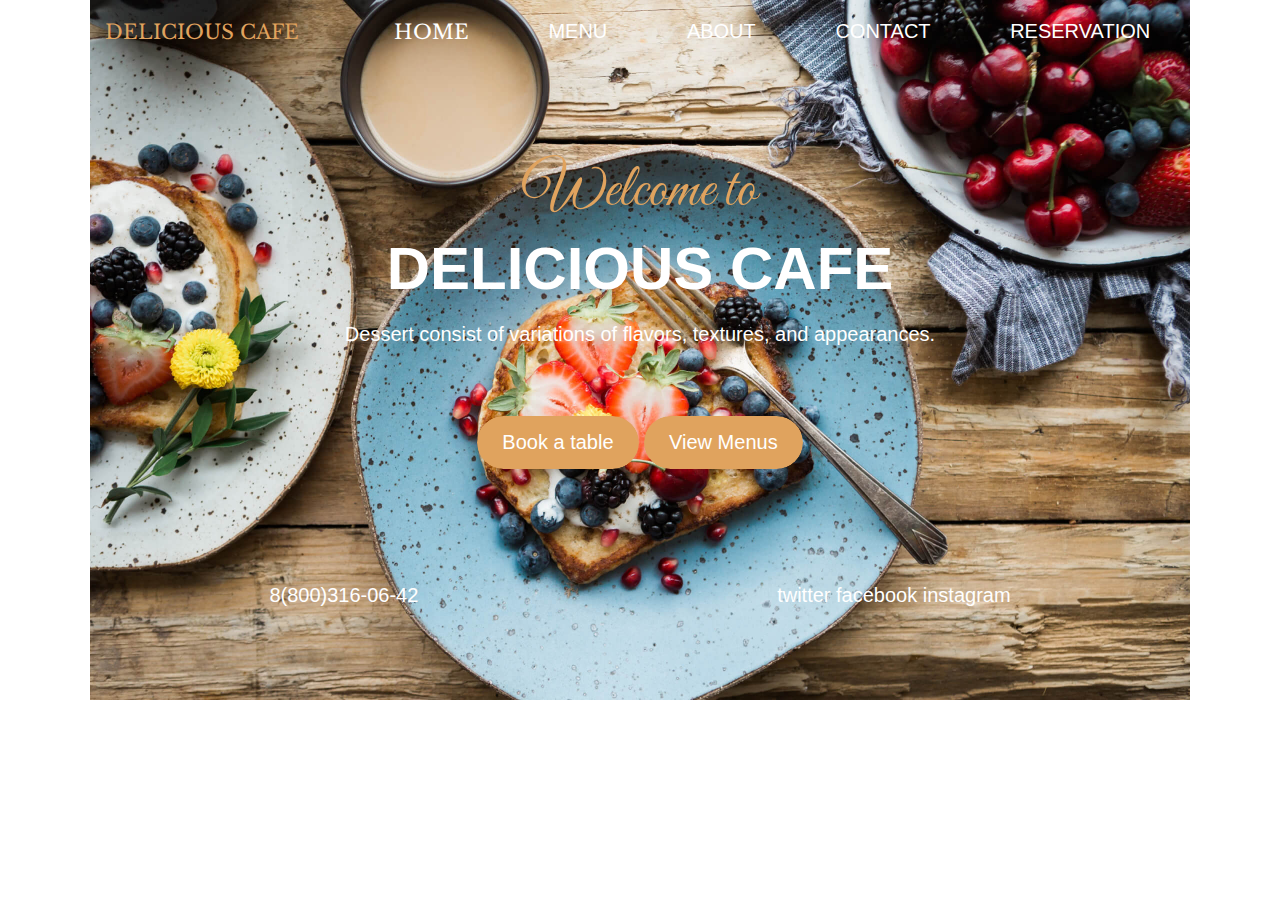
==== index.html @ 1b015de9 "css" ====
<!DOCTYPE html>
<html lang="en">
<head>
    <meta charset="UTF-8">
    <meta name="viewport" content="width=device-width, initial-scale=1.0">
    <meta http-equiv="X-UA-Compatible" content="ie=edge">
    <title>DELICIOUS CAFE</title>
    <link rel="stylesheet" href="css/index.css">
</head>
<body>
    <header>
        <div class="banner">
            <div class="header-nav">
                <div class="logo">
                    <a class="gold-text" href="index.html">DELICIOUS CAFE</a>
                </div>
                <nav >
                    <ul class="menu">
                        <li><a class="gold-text" href="index.html">HOME</a></li>
                        <li><a class="white-text" href="menu.html">MENU</a></li>
                        <li><a class="white-text" href="about.html">ABOUT</a></li>
                        <li><a class="white-text" href="contact.html">CONTACT</a></li>
                        <li><a class="white-text" href="book.html">Reservation</a></li>
                    </ul>
                </nav>
                </div>
            </div>
            <div class="banner-text">
                <div>
                    <div>
                        <p class="special-text">Welcome to</p>
                        <p class="big-names">DELICIOUS CAFE</p>
                        <p class="next-text">Dessert consist of variations of flavors, textures, and appearances.</p>
                    </div>
                    <div class="container">
                        <a href="book.html" class="button">Book a table</a>
                        <a href="menu.html" class="button">View Menus</a>
                    </div>    
                </div>
        </div>
        <div class="banner-footer">
            <p class="phone">8(800)316-06-42</p>
            <div class="social">    
                <a>twitter</a>
                <a>facebook</a>
                <a>instagram</a>
            </div>    
        </div>
    </header>
    <!----
    <main>
        <div class="about us">
            <div>
                <p class="special text">Welcome to</p>
                <p class="big text">NEW FLAVORS</p>
                <p class="next-text">Dessert consist of variations of flavors, textures, and appearances.</p>
            </div>
            <div>
                <p class="next-text">Fish is one of the most wholesome foods that man can eat. In fact, people have been eating fish throughout human history. These days, many cooks yearn to add fish to their repertoire, but the whole process of cleaning and filleting fresh fish is a little scary to them. The process of cleaning and filleting fresh fish is relatively simple once the steps are understood.  To begin, you must clean your fresh fish properly in order to maintain it’s quality.</p>
            </div>
            <a href="#">More About Us</a>
        </div>
        <div class="viev menu">
            <div>
                <p class="special text">Menu</p>
                <p class="big text">SPEIAL DISHES</p>
            </div>
        </div>
        <div class="menu">
            <div class="menu-box">
                <img class="menu-img" src="menu/drinks/dr10.jpeg" alt="GLACE">
                <div class="menu-position">
                    <div class="dish-name">GLACE</div>
                    <div class="dish-price">$5.50</div>
                    <div class="dish-description">Espresso, Ice Cream</div>
                    <div class="dish-weight">250g./130 cal. SPECIAL</div>
        </div>
            </div>
            <div class="menu-box">
                <img class="menu-img" src="menu/dinner/din1.jpeg" alt="ASIAN CHICKEN WRAP">
                <div class="menu-position">
                    <div class="dish-name">ASIAN CHICKEN WRAP</div>
                    <div class="dish-price">$9.99</div>
                    <div class="dish-description">Espresso, Ice Cream</div>
                    <div class="dish-weight">245g./186 cal.</div>
                </div>
            </div>
            <div class="menu-box">
                <img class="menu-img" src="menu/desserts/d2.jpeg" alt="CHERRY BOMB">
                <div class="menu-position">
                    <div class="dish-name">CHERRY BOMB</div>
                    <div class="dish-price">$8.90</div>
                    <div class="dish-description">Dark Chocolate, Cherry, Mascarpone</div>
                    <div class="dish-weight">180g./240 cal.</div>
                </div>
            </div>
        </div>
        <div class="reserve-table" style="background-color:blue">
            <img src="icon/dish1.png" alt="reserve a table icon">
            <a href="#">RESERVE A TABLE</a>
        </div>
        <div class="blog">
            <div>
                <div class="blog-photo">
                    <!--img src="blog-img/blog1.jpg" alt="nice viev"
                </div>
                <div class="blog-text">
                    <img src="icon/armchair.png" alt="chair icon" >
                    <p class="big text">BEAUTIFUL INTERIOR</p>
                    <p class="next-text">A good interior design can do as much for a cafe and we made it so that you feel at home.</p>
                </div>
            </div>
            <div>
                <div class="blog-photo">
                    <img src="blog-img/blog2.jpg" alt="fresh food">
                </div>
                <div class="blog-text">
                    <img src="icon/apple.png" alt="apple icon" >
                    <p class="big text">FRESH FOOD</p>
                    <p class="next-text">We love great flavours and smiles on our customers faces. This is why our food principles are all about good simple ingredients, always freshly prepared to order.</p>
                </div>
            </div>
        </div>
        <div class="special">
            <div>
                <div>
                    <p class="cafe names">DELICIOUS FOOD</p>
                    <p class="next-text"> Great food, great wine and great people make for a wonderful dining experience.</p>
                </div>
                <img src="menu/lunch/l3.jpeg" alt="dish">
            </div>
            <div>
                    <a href="#">View Menus</a>
            </div>
            <div>
                <div>
                    <p class="like cafe names">SPECIAL EVENTS</p>
                    <p class="next-text">Make any special event with services and catering from the our Cafe.</p>
                </div>
                <img src="blog-img/barmen.jpg" alt="barmen">
            </div>
            <div>
                    <a href="#">Contact Us</a>
            </div>
        </div>
        <div>
                <div>
                    <p>WELCOMING ATMOSPHERE</p>
                    <p>Come with freands after lunch and you can enjoy happy hour 15-18pm!</p>
                    <img src="blog-img/happy.png" alt="coupon">
                </div>
        </div>
        <div>
            <div>
                <p class="special text">Reservation</p>
                <p class="cafe names">BOOK YOUR TABLE</p>
                <p class="next-text">Book your table to be sure that you will be able to visit us on holidays and weekends!</p>
            </div>
            <div>
                    <a href="#">Book a table</a>
            </div>
            <img src="blog-img/reserv.jpg" alt="reserv table">
        </div>
        <div>
            <div class="find">
                 <div class="blog-text">
                    <img src="icon/road.png" alt="road icon" >
                    <p class="big text">EASY TO FIND</p>
                    <p class="next-text">Delicious Cafe, 1649 Norman Street, Los Angeles, 90011 info@cafedomain.com 8 (800) 316-06-42.</p>
                </div>
            </div>
        </div>
        <div>
            <div class="open-hour">
                <div>
                    <p class="special text">Welcome</p>
                    <p class="cafe names">OPENING HOURS</p>
                </div>
                <div>
                    <div>Monday</div>
                    <div>8AM-10PM</div>
                </div>
                <div>
                    <div>Tuesday</div>
                    <div>8AM-10PM</div>
                </div>
                <div>
                    <div>Wednesday</div>
                    <div>8AM-10PM</div>
                </div>
                <div>
                    <div>Thursday</div>
                    <div>8AM-10PM</div>
                </div>
                <div>
                    <div>Friday</div>
                    <div>8AM-10PM</div>
                </div>
                <div>
                    <div>Saturday</div>
                    <div>8AM-10PM</div>
                </div>
                <div>
                    <div>Sunday</div>
                    <div>Closed</div>
                </div>
            </div>
        </div>
    </main>
    <footer>
        <div class="find">
            <div class="blog-text">
                <p class="big text">CONTACT INFO</p>
                <p class="next-text">Delicious Cafe, 1649 Norman Street, Los Angeles, 90011 info@cafedomain.com 8 (800) 316-06-42.</p>
            </div>
        </div>
        <div>
            <div class="blog-text">
                <p class="big text">NAVIGATION</p>
                <ul>
                    <li><a href="index.html">HOME</a></li>
                    <li><a href="menu.html">MENU</a></li>
                    <li><a href="about.html">ABOUT</a></li>
                    <li><a href="contact.html">CONTACT</a></li>
                    <li><a href="book.html">Reservation</a></li>
                </ul>
            </div>
        </div>
            <div class="find">
            <div class="blog-text">
                <p class="big text">WE IN SOCIAL NETWORKS</p>
                <ul>
                    <li><a href="#">Facebook</a></li>
                    <li><a href="#">Instagram</a></li>
                </ul>
            </div>
        </div>
    </footer>
</body>
</html> ---->
---- css/index.css ----
@import url('https://fonts.googleapis.com/css?family=Great+Vibes|Libre+Baskerville');

:root {
    --main-color:#e0a35e;
    font-family: "Libre Baskerville" ;
}

head {
    display: inline;
}

/* header .header-nav {
    display:flex;
}  
burger menu
*/

body {
    max-width: 1100px;
    margin: auto;
}

header {
    background-image:url(../fon/header-fon.jpg);
    min-height: 700px;
    background-size: cover;
    background-position: center;
}

header .logo {
    font-family: "Libre Baskerville", sans-serif;
    font-size: 1rem;
    color: #ffcc00;
    text-align: center;
    margin: 20px 15px;
}

header .logo a {
    justify-content: space-around;
    text-decoration: none;
    text-transform: uppercase;
}

header .menu li a:hover {
    text-decoration: underline;
}


header .menu {
    display: flex;
    justify-content: space-around;
    flex-wrap: wrap;
    list-style-type: none;
    font-family: "Libre Baskerville", sans-serif;
    font-size: 1rem;
    text-align: right;
}

header .menu li a {
    text-decoration: none;
    text-transform: uppercase;
    color: white;
}

header .banner-text {
    color: white;
    background-size: cover;
    background-position: center;
    min-height: 500px;
    display: flex;
    align-items: center;
    justify-content: center;
    flex-direction: column;
    text-align: center;
    
}

header .banner-text .special-text {
    font-family:"Great Vibes";
    color: var(--main-color);
    font-size:3rem;
    margin:0;
}

header .banner-text .big-names{
    margin: 5px;
    font-size: 3rem;
    font-weight: bold;
}

.banner-btn {
    text-decoration: none;
    text-transform: uppercase;
    color: var(--main-color);
    
}

header .banner-footer .phone{
    display:flex;
    
}

.gold-text {
    display: inline;
    list-style-type: none;
    font-family: "Libre Baskerville", sans-serif;
    font-size: 1rem;
    text-align: right;
    color:  var(--main-color);
}



.special {
     color:  #e0a35e;
}

@media (min-width:600px) {
    .header-nav {
        display: flex;
        align-items: center;
    }
    
    header nav {
        flex:1;
    }
}



.button {
  display: inline-block;
  padding: .75rem 1.25rem;
  border-radius: 10rem;
  color: white;
  font-size: 1rem;
  transition: all .3s;
  position: relative;
  overflow: hidden;
  z-index: 1;
}
.button:after {
  content: '';
  position: absolute;
  bottom: 0;
  left: 0;
  width: 100%;
  height: 100%;
  background-color: var(--main-color);
  border-radius: 10rem;
  z-index: -2;
}
.button:before {
  content: '';
  position: absolute;
  bottom: 0;
  left: 0;
  width: 0%;
  height: 100%;
  background-color: #008fb3;
  transition: all .3s;
  border-radius: 10rem;
  z-index: -1;
}
.button:hover {
  color: #fff;
}
.button:hover:before {
  width: 100%;
}

/* optional reset for presentation */
* {
  font-family: Arial;
  text-decoration: none;
  font-size: 20px;
}

.container {
  padding-top: 50px;
  margin: 0 auto;
  width: 100%;
  text-align: center;
}

span {
  display: block;
  margin-top: 2rem;
  font-size: .7rem;
  color: #777;
}
span a {
  font-size: .7rem;
  color: #999;
  text-decoration: underline;
}

.banner-footer {
    display: flex;
    color: white;
    align-items: center;
    flex-direction: row;
    justify-content: space-around;
    flex-wrap: wrap;
    list-style-type: none;
    font-family: "Libre Baskerville", sans-serif;
    font-size: 1rem;
    text-align: right;
}

main {
    
}
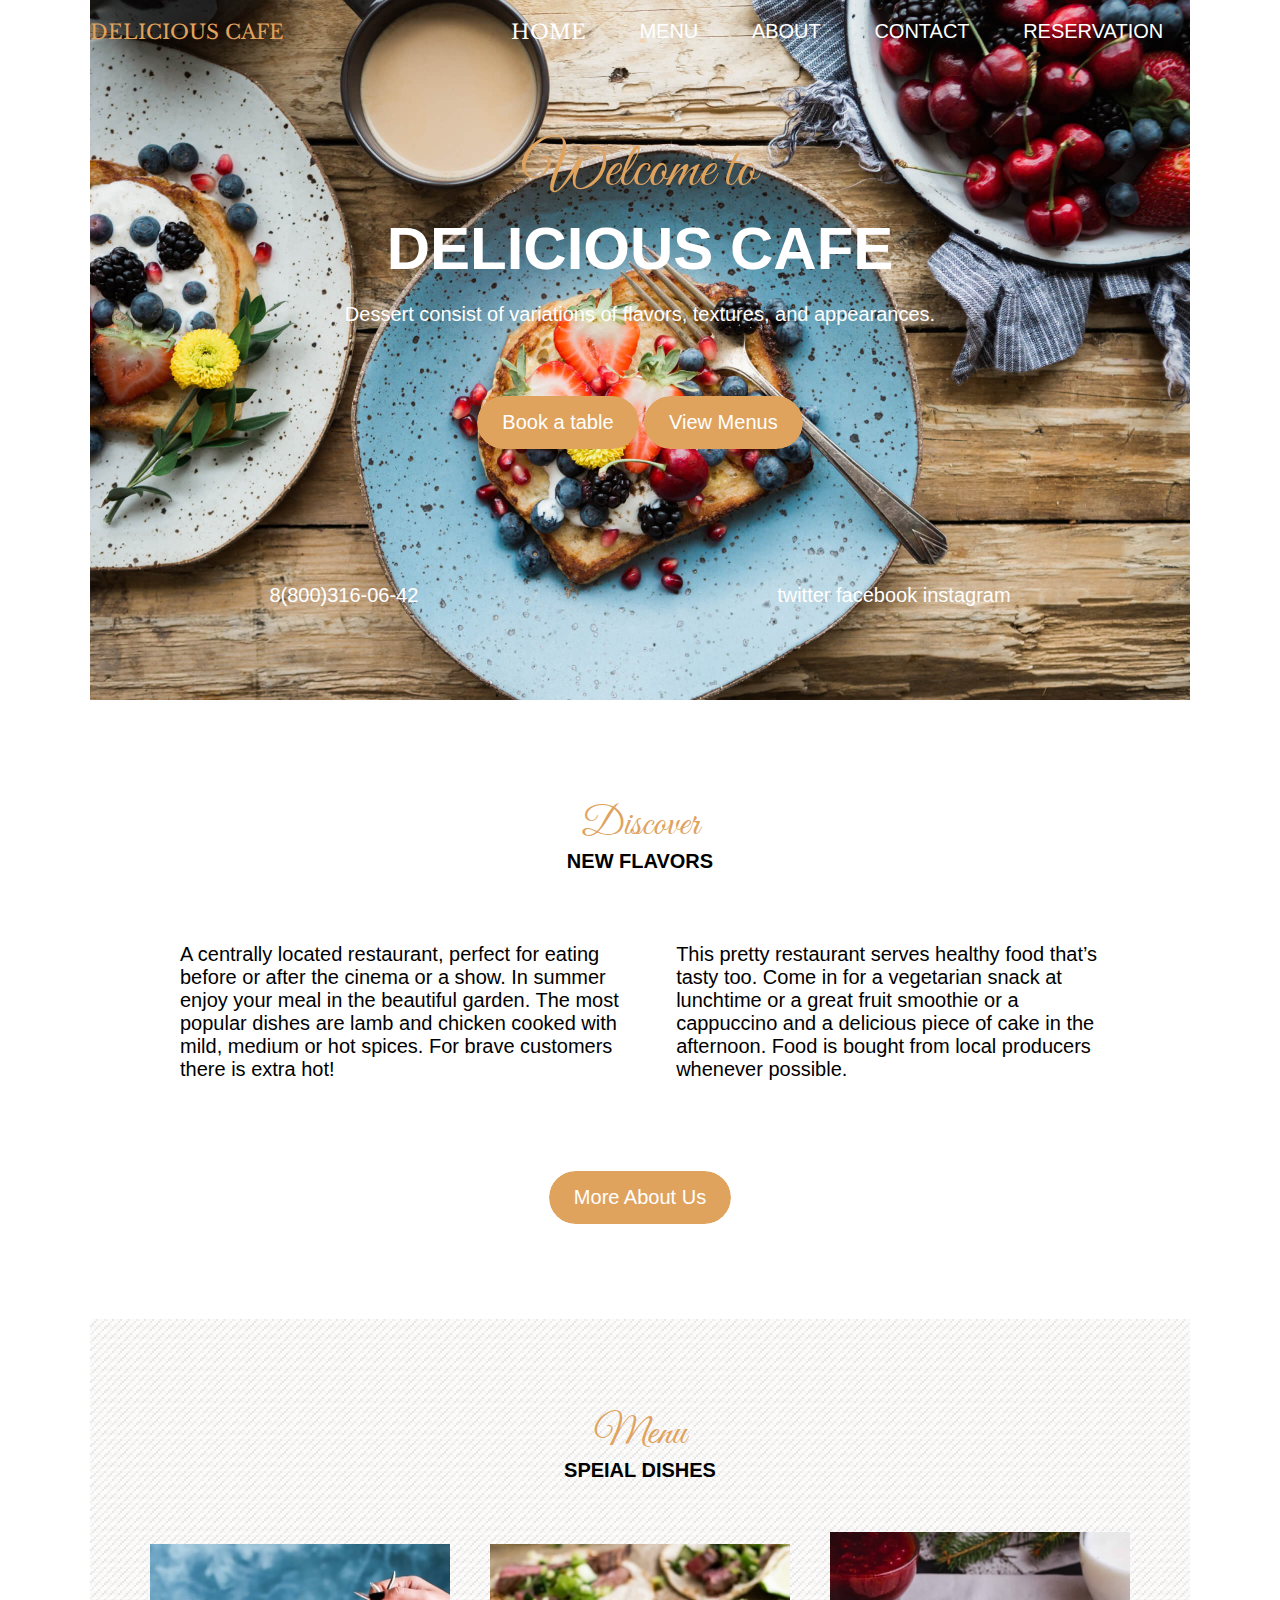
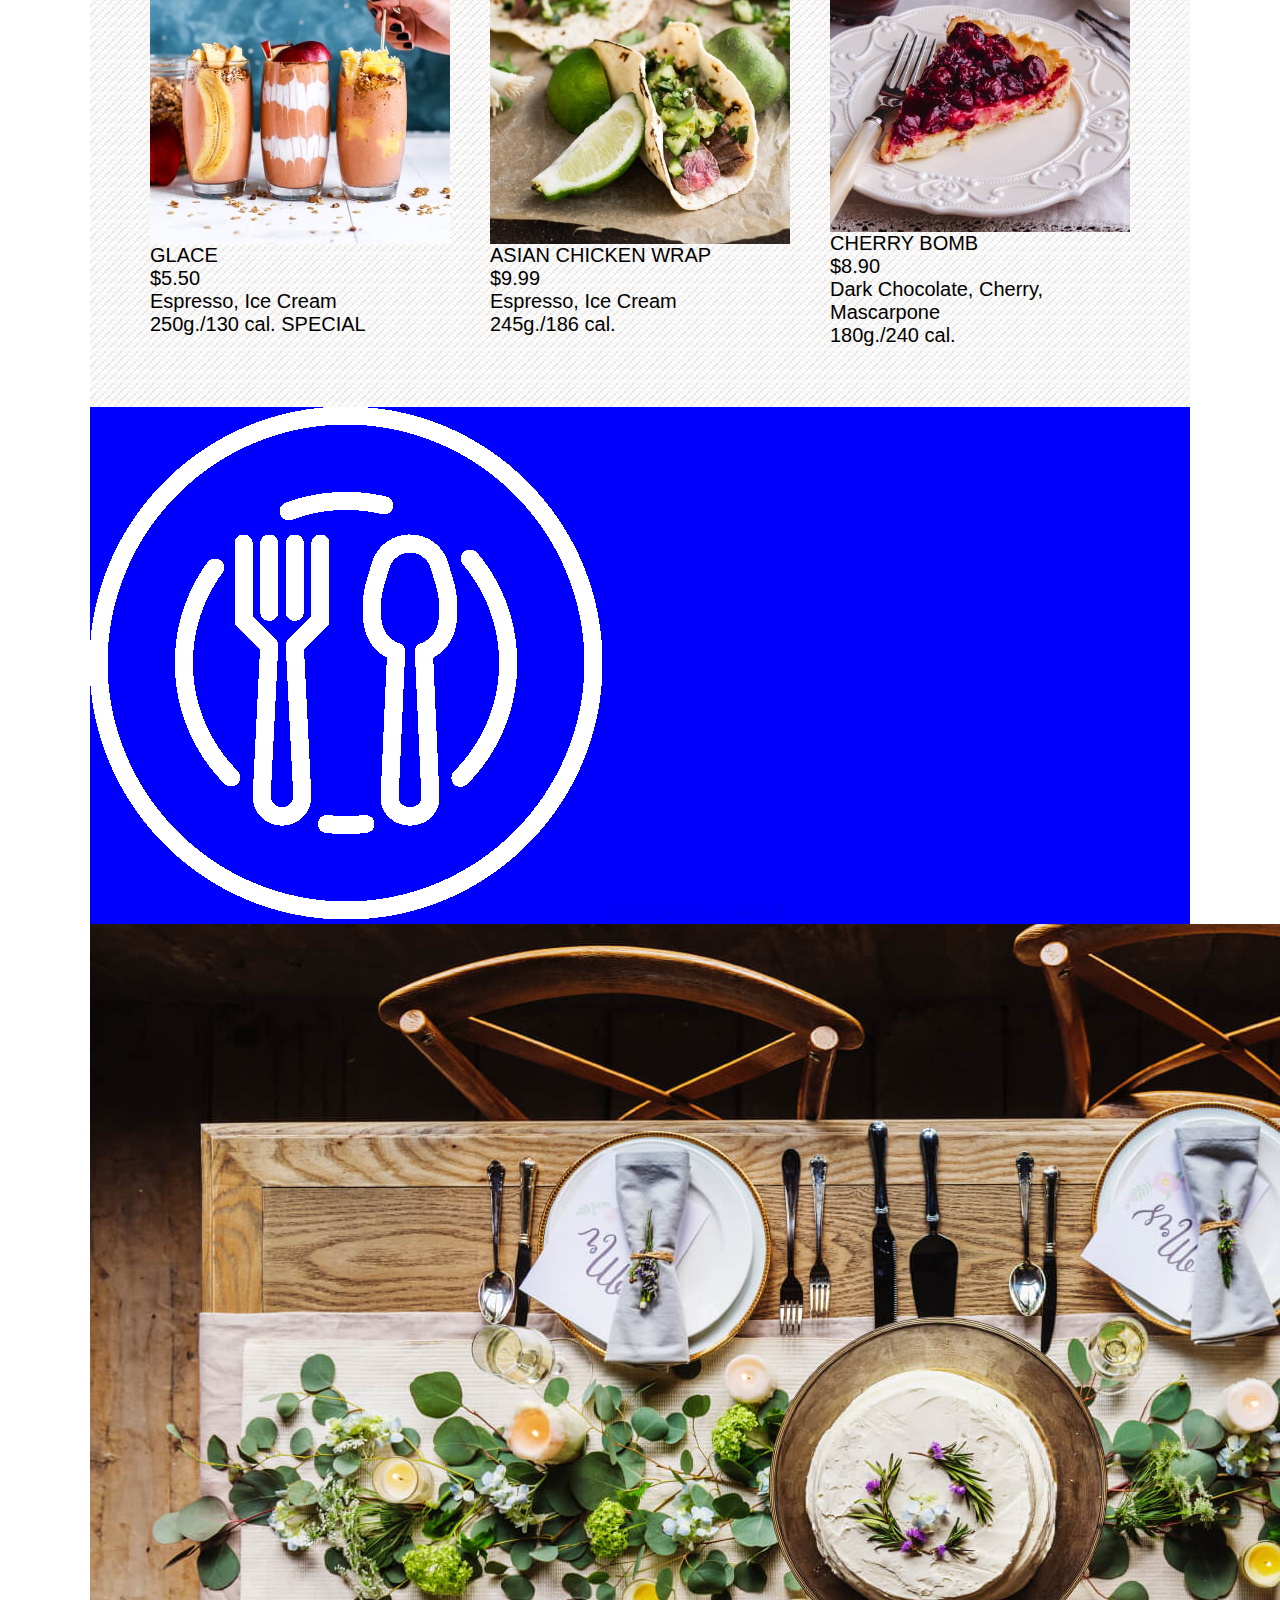
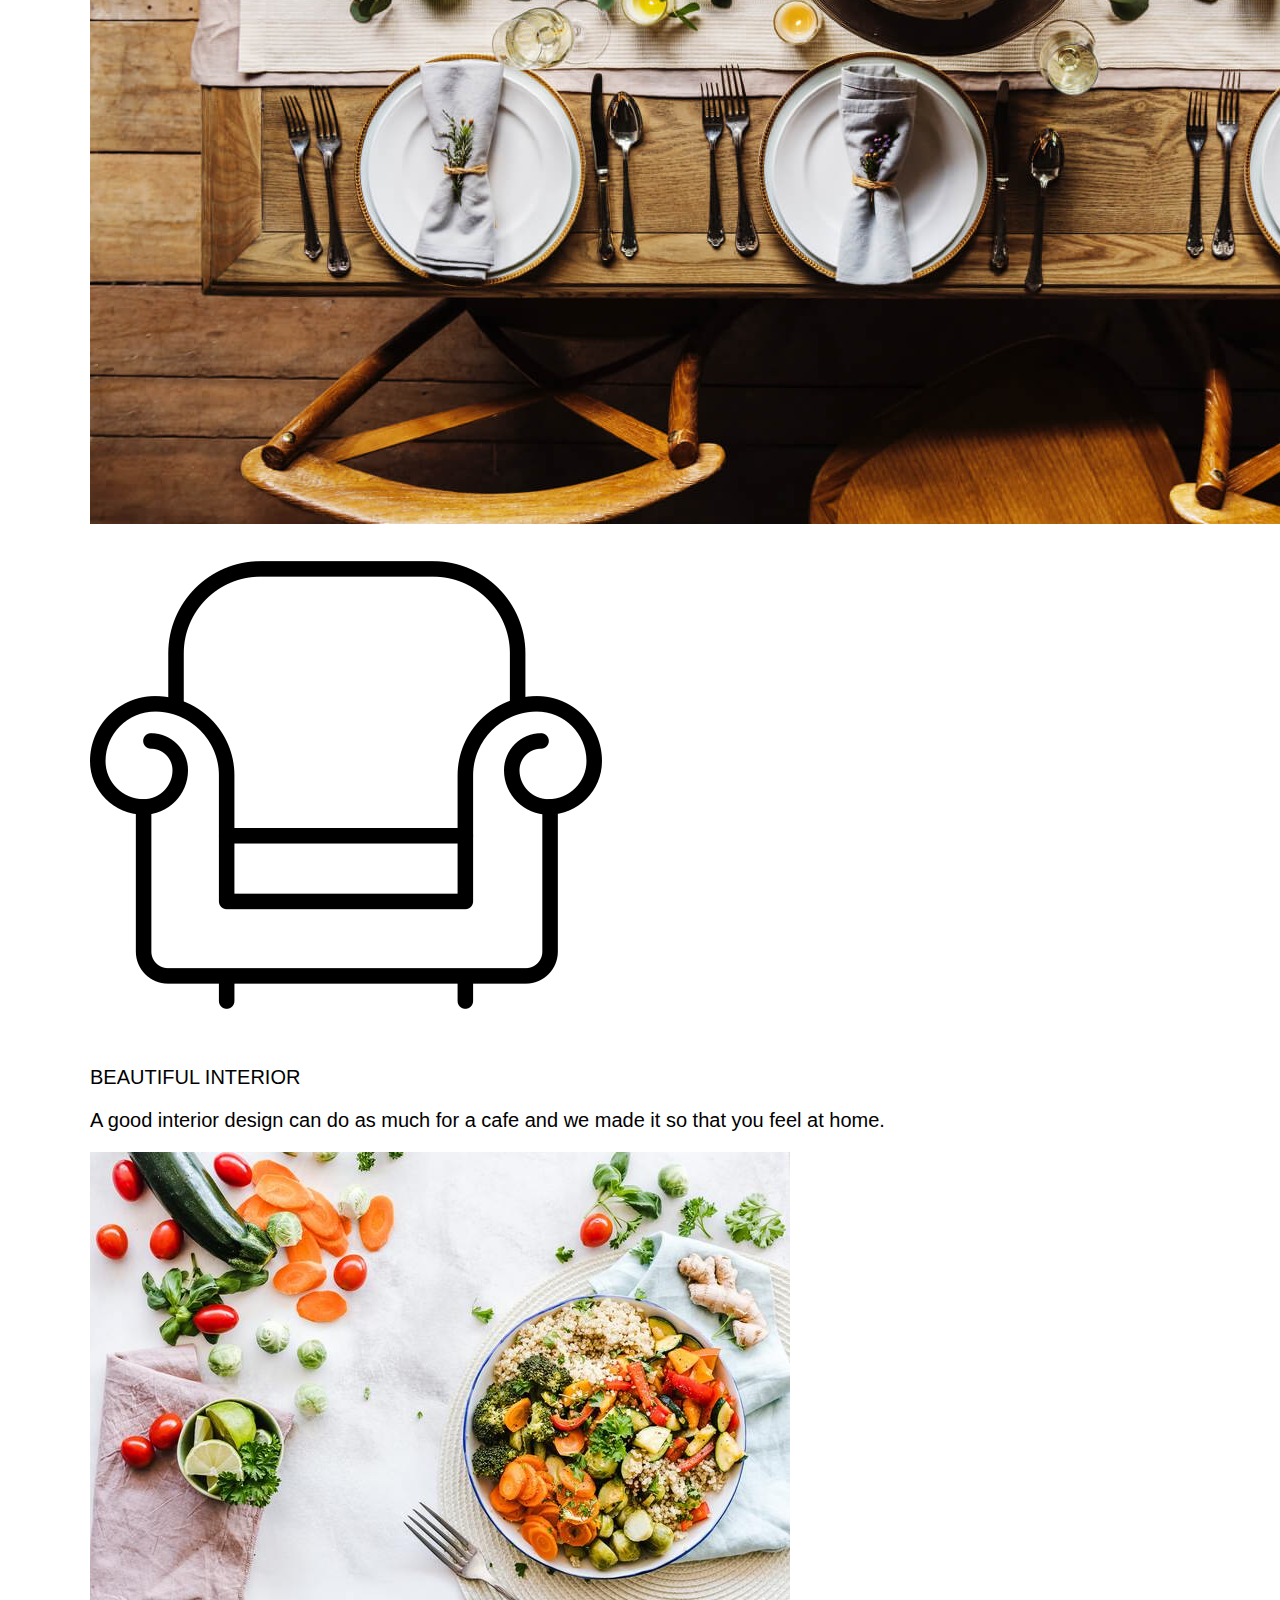
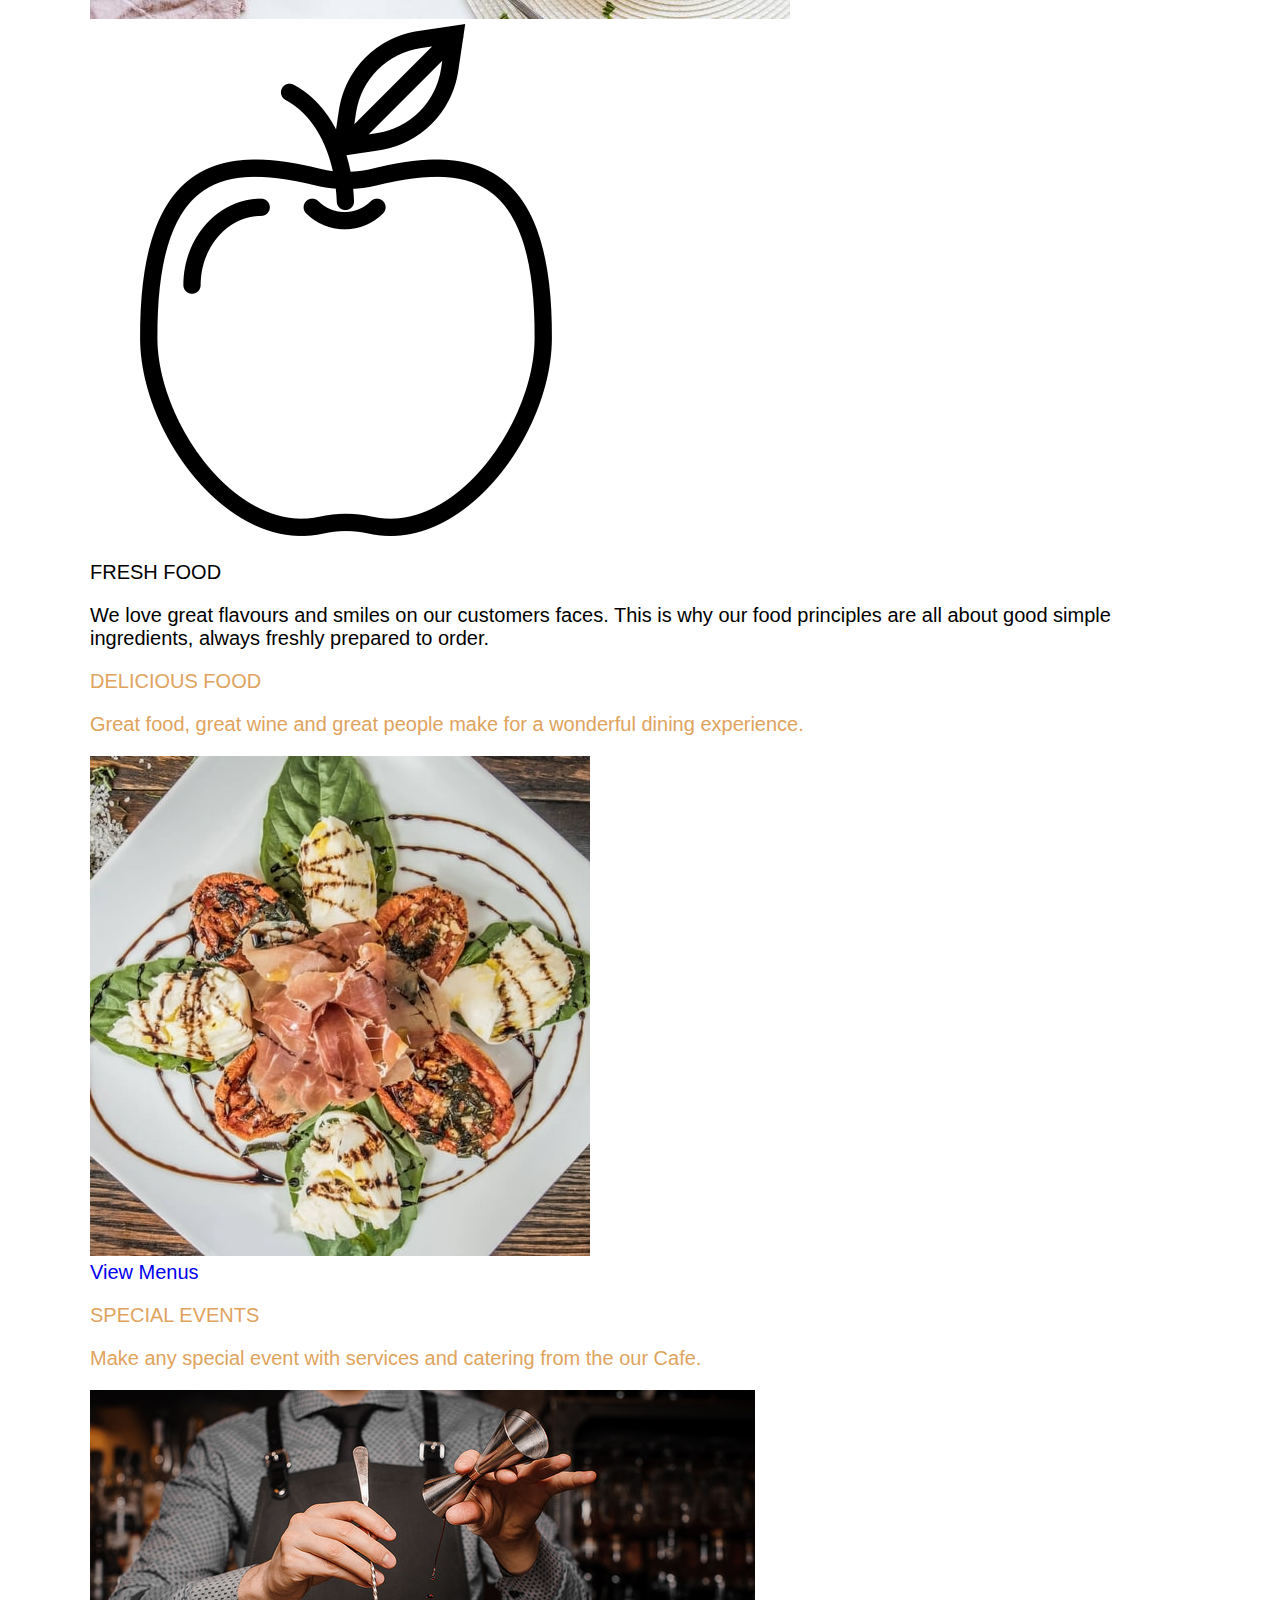
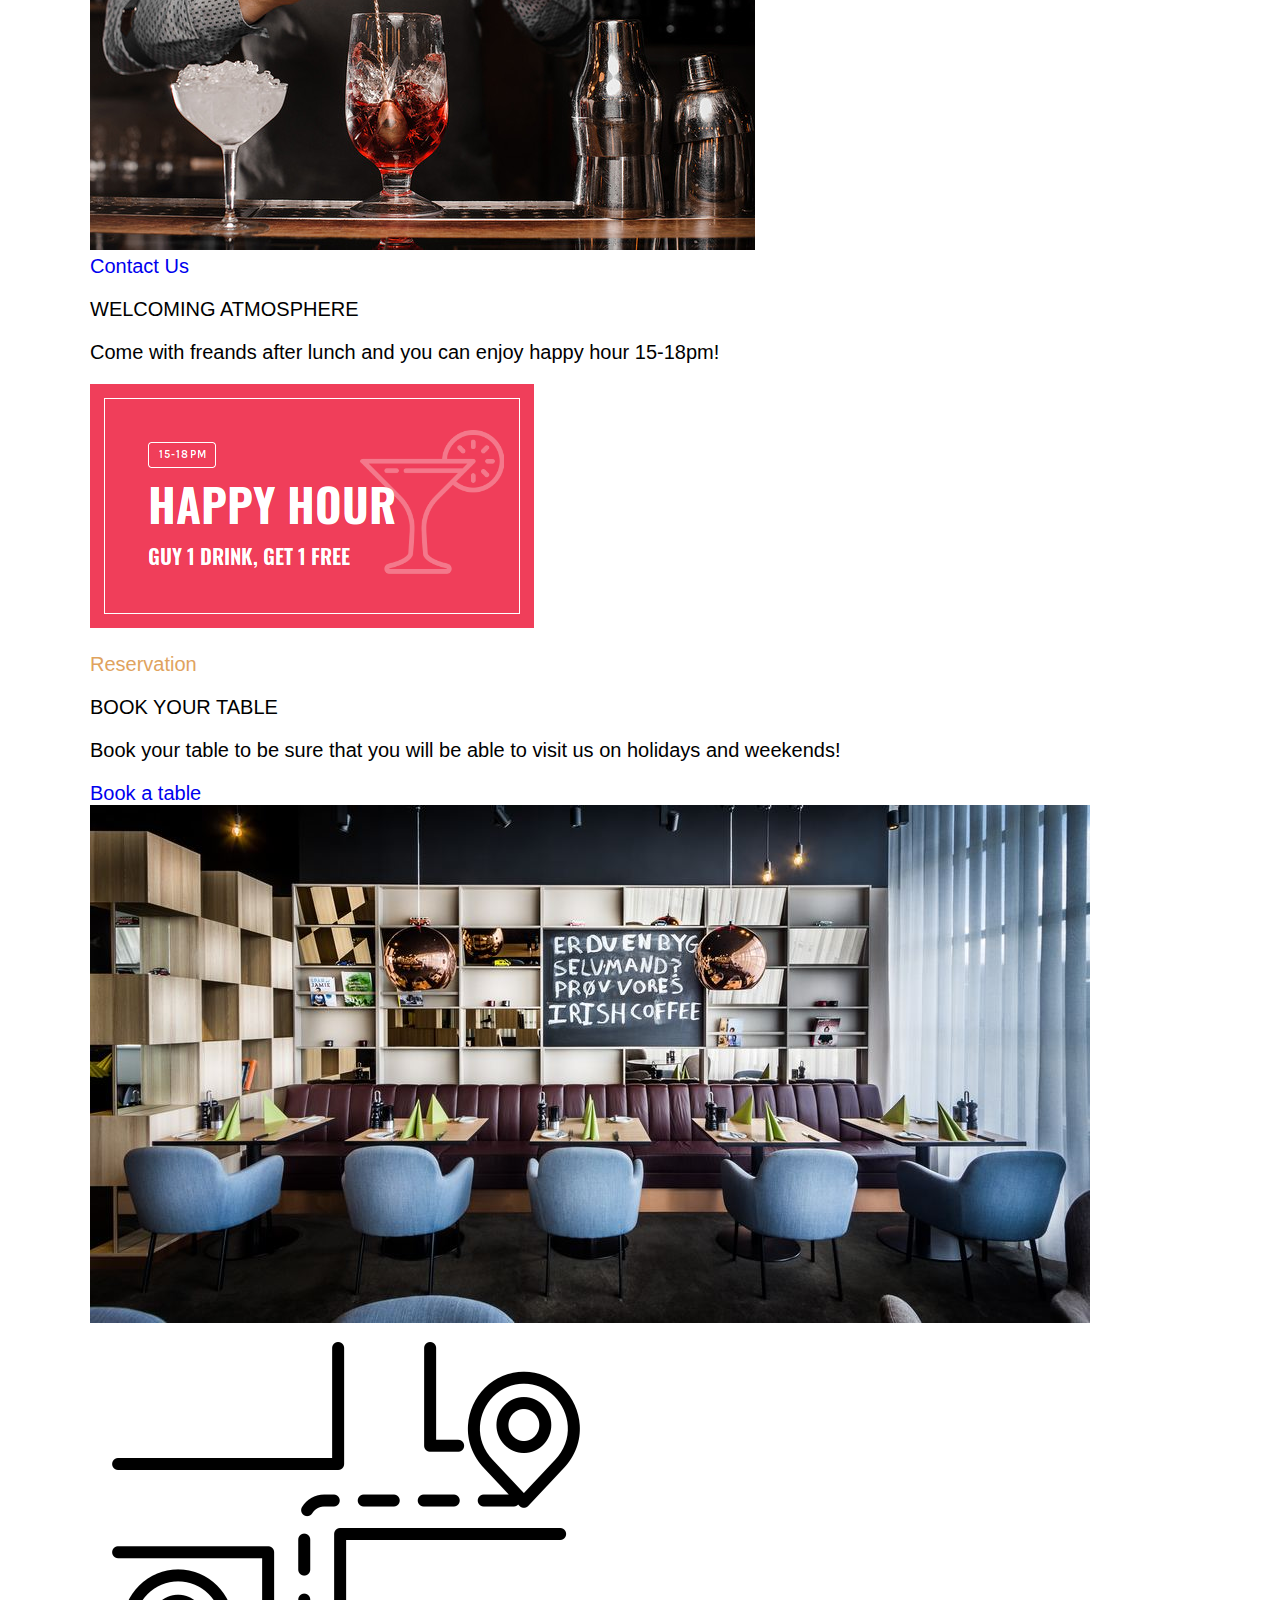
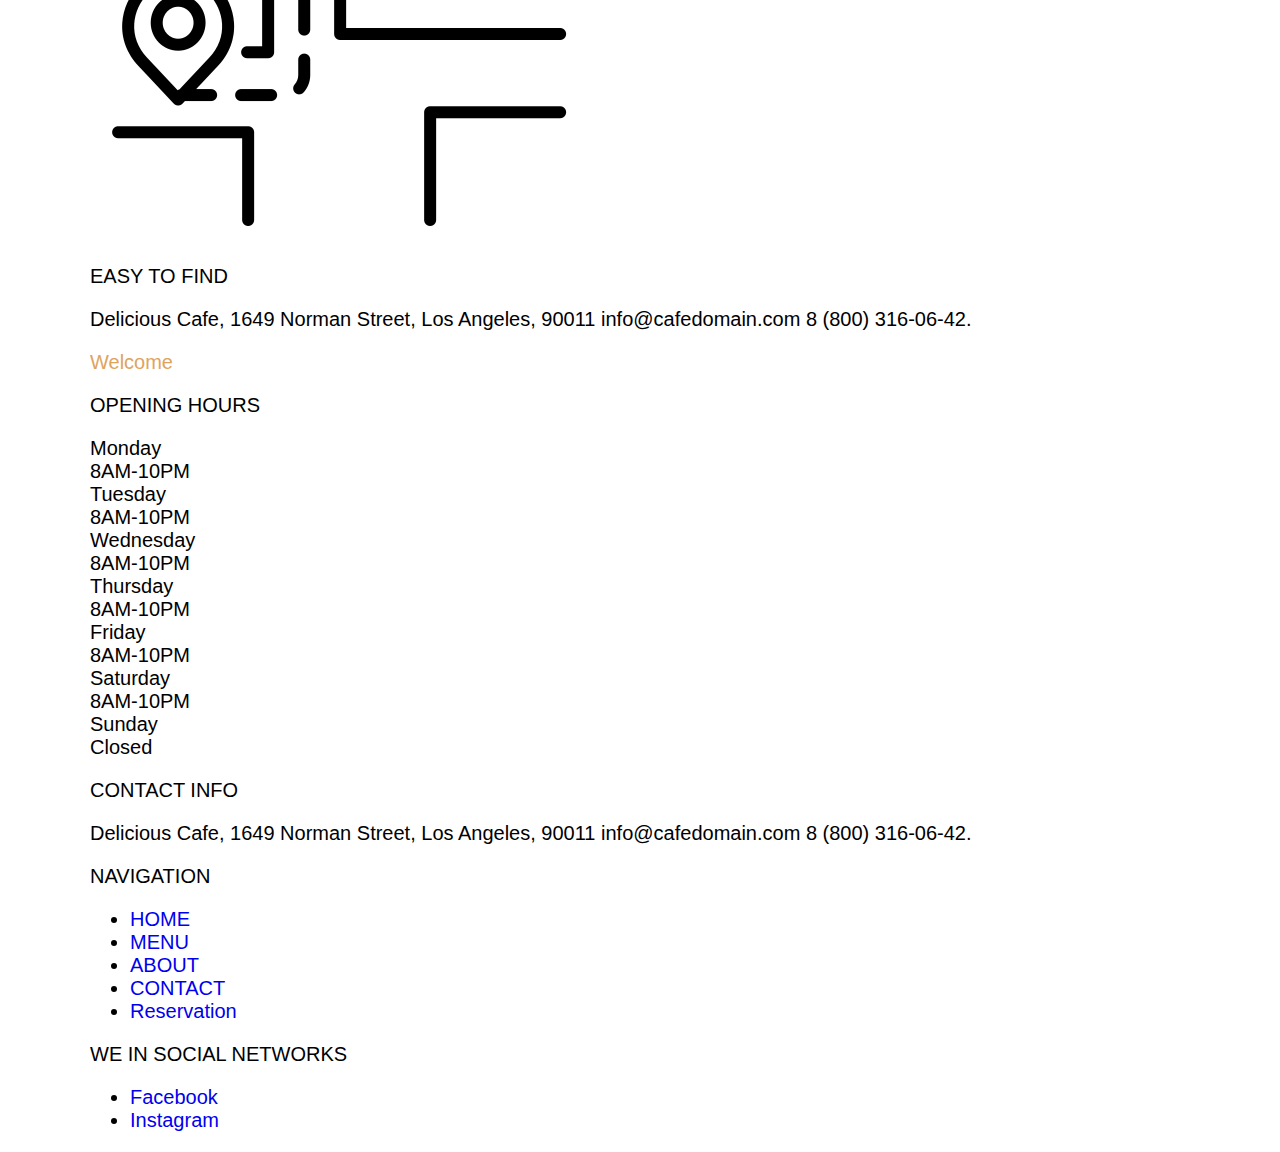
==== commit 35064b9e: "css" ====
--- a/index.html
+++ b/index.html
@@ -14,6 +14,7 @@
                 <div class="logo">
                     <a class="gold-text" href="index.html">DELICIOUS CAFE</a>
                 </div>
+                <div class="space-content"> </div>
                 <nav >
                     <ul class="menu">
                         <li><a class="gold-text" href="index.html">HOME</a></li>
@@ -47,51 +48,57 @@
             </div>    
         </div>
     </header>
-    <!----
+
     <main>
-        <div class="about us">
-            <div>
-                <p class="special text">Welcome to</p>
-                <p class="big text">NEW FLAVORS</p>
-                <p class="next-text">Dessert consist of variations of flavors, textures, and appearances.</p>
-            </div>
-            <div>
-                <p class="next-text">Fish is one of the most wholesome foods that man can eat. In fact, people have been eating fish throughout human history. These days, many cooks yearn to add fish to their repertoire, but the whole process of cleaning and filleting fresh fish is a little scary to them. The process of cleaning and filleting fresh fish is relatively simple once the steps are understood.  To begin, you must clean your fresh fish properly in order to maintain it’s quality.</p>
-            </div>
-            <a href="#">More About Us</a>
-        </div>
-        <div class="viev menu">
-            <div>
-                <p class="special text">Menu</p>
-                <p class="big text">SPEIAL DISHES</p>
-            </div>
+        <div class="about-us">
+            <div class="before">
+                <p class="special-text">Discover</p>
+                <p class="title">NEW FLAVORS</p>
+            </div>
+            <div class="paragraph-text">
+                <div class="text-after">
+                <p class="next-text">A centrally located restaurant, perfect for eating before or after the cinema or a show. In summer enjoy your meal in the beautiful garden. The most popular dishes are lamb and chicken cooked with mild, medium or hot spices. For brave customers there is extra hot!</p>
+                </div>
+                <div class="text-after">
+                <p class="next-text">This pretty restaurant serves healthy food that’s tasty too. Come in for a vegetarian snack at lunchtime or a great fruit smoothie or a cappuccino and a delicious piece of cake in the afternoon. Food is bought from local producers whenever possible.</p>
+                </div>
+            </div>
+            <div class="container">
+                    <a href="about.html" class="button">More About Us</a>
+                </div> 
         </div>
         <div class="menu">
+            <div class="before">
+                <p class="special-text">Menu</p>
+                <p class="title">SPEIAL DISHES</p>
+            </div>
             <div class="menu-box">
-                <img class="menu-img" src="menu/drinks/dr10.jpeg" alt="GLACE">
-                <div class="menu-position">
-                    <div class="dish-name">GLACE</div>
-                    <div class="dish-price">$5.50</div>
-                    <div class="dish-description">Espresso, Ice Cream</div>
-                    <div class="dish-weight">250g./130 cal. SPECIAL</div>
-        </div>
-            </div>
-            <div class="menu-box">
-                <img class="menu-img" src="menu/dinner/din1.jpeg" alt="ASIAN CHICKEN WRAP">
-                <div class="menu-position">
-                    <div class="dish-name">ASIAN CHICKEN WRAP</div>
-                    <div class="dish-price">$9.99</div>
-                    <div class="dish-description">Espresso, Ice Cream</div>
-                    <div class="dish-weight">245g./186 cal.</div>
-                </div>
-            </div>
-            <div class="menu-box">
-                <img class="menu-img" src="menu/desserts/d2.jpeg" alt="CHERRY BOMB">
-                <div class="menu-position">
-                    <div class="dish-name">CHERRY BOMB</div>
-                    <div class="dish-price">$8.90</div>
-                    <div class="dish-description">Dark Chocolate, Cherry, Mascarpone</div>
-                    <div class="dish-weight">180g./240 cal.</div>
+                <div class="box">
+                    <img class="menu-img" src="menu/drinks/dr10.jpeg" alt="GLACE">
+                    <div class="menu-position">
+                        <div class="dish-name">GLACE</div>
+                        <div class="dish-price">$5.50</div>
+                        <div class="dish-description">Espresso, Ice Cream</div>
+                        <div class="dish-weight">250g./130 cal. SPECIAL</div>
+                    </div>
+                </div>
+                <div class="box">
+                    <img class="menu-img" src="menu/dinner/din1.jpeg" alt="ASIAN CHICKEN WRAP">
+                    <div class="menu-position">
+                        <div class="dish-name">ASIAN CHICKEN WRAP</div>
+                        <div class="dish-price">$9.99</div>
+                        <div class="dish-description">Espresso, Ice Cream</div>
+                        <div class="dish-weight">245g./186 cal.</div>
+                    </div>
+                </div>
+                <div class="box">
+                    <img class="menu-img" src="menu/desserts/d2.jpeg" alt="CHERRY BOMB">
+                    <div class="menu-position">
+                        <div class="dish-name">CHERRY BOMB</div>
+                        <div class="dish-price">$8.90</div>
+                        <div class="dish-description">Dark Chocolate, Cherry, Mascarpone</div>
+                        <div class="dish-weight">180g./240 cal.</div>
+                    </div>
                 </div>
             </div>
         </div>
@@ -102,7 +109,7 @@
         <div class="blog">
             <div>
                 <div class="blog-photo">
-                    <!--img src="blog-img/blog1.jpg" alt="nice viev"
+                    <img src="blog-img/blog1.jpg" alt="nice viev"
                 </div>
                 <div class="blog-text">
                     <img src="icon/armchair.png" alt="chair icon" >
@@ -237,4 +244,4 @@
         </div>
     </footer>
 </body>
-</html> ---->+</html>
--- a/css/index.css
+++ b/css/index.css
@@ -32,7 +32,12 @@
     font-size: 1rem;
     color: #ffcc00;
     text-align: center;
-    margin: 20px 15px;
+}
+header .banner .header-nav .space-content {
+    display: flex;
+    margin-left: 80px;
+    margin-right: 80px;
+    margin-top: 0px;
 }
 
 header .logo a {
@@ -123,6 +128,25 @@
     
     header nav {
         flex:1;
+    }
+    main .before {
+        padding: 40px;
+    }
+
+    main .paragraph-text {
+        display: flex;
+        padding: 20px;
+    }
+    main .about-us {
+        padding: 50px;
+    }
+    main .menu {
+        padding: 50px;
+    }
+    main .menu-box {
+        display: flex;
+        justify-content: space-around;
+        flex-shrink: wrap;
     }
 }
 
@@ -178,9 +202,9 @@
 
 .container {
   padding-top: 50px;
-  margin: 0 auto;
   width: 100%;
   text-align: center;
+  margin: 0px 0px 40px 0px;
 }
 
 span {
@@ -208,6 +232,52 @@
     text-align: right;
 }
 
-main {
-    
-}+main .special-text {
+    display:flex;
+    flex-direction: row;
+    justify-content: center;
+    font-family:"Great Vibes";
+    color: var(--main-color);
+    font-size: 2rem;
+    margin:0;
+    margin-top: 20px;
+}
+
+main .title {
+    display:flex;
+    flex-direction: row;
+    justify-content: center;
+    font-family: Arial;
+    font-size: 1rem;
+    font-weight: bold;
+    margin: 0px;
+}
+main .before {
+    padding: 30px;
+}
+
+
+main .paragraph-text p {
+    margin-left: 20px;
+    margin-right: 20px;
+}
+
+main .menu {
+    padding: 40px;
+    background-image: url(../fon/white-fon.jpg)
+}
+
+main .menu-box .box {
+    display: flex;
+    flex-direction: column;
+    justify-content: center;
+    padding: 20px;
+}
+
+main .menu-box .box .menu-img {
+    display: flex;
+    max-width: 300px;
+    max-height: 300px;
+}
+
+
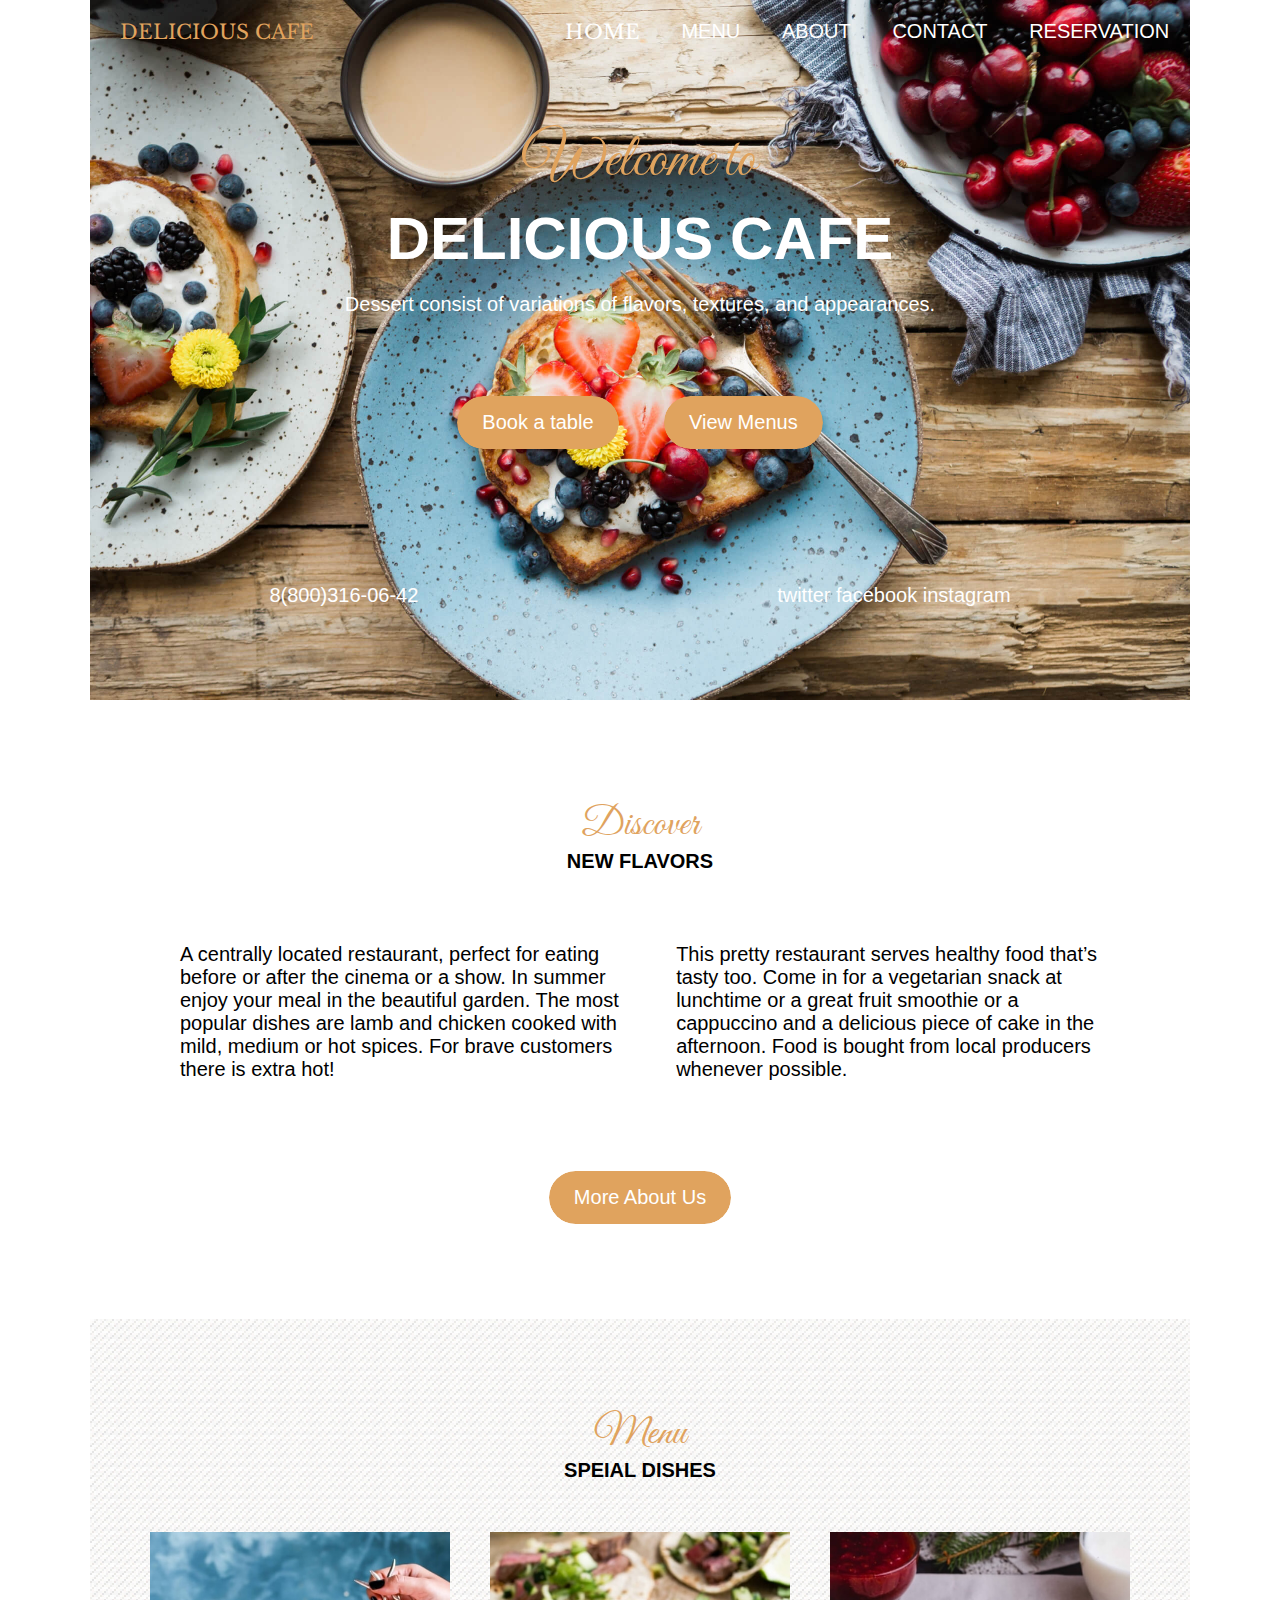
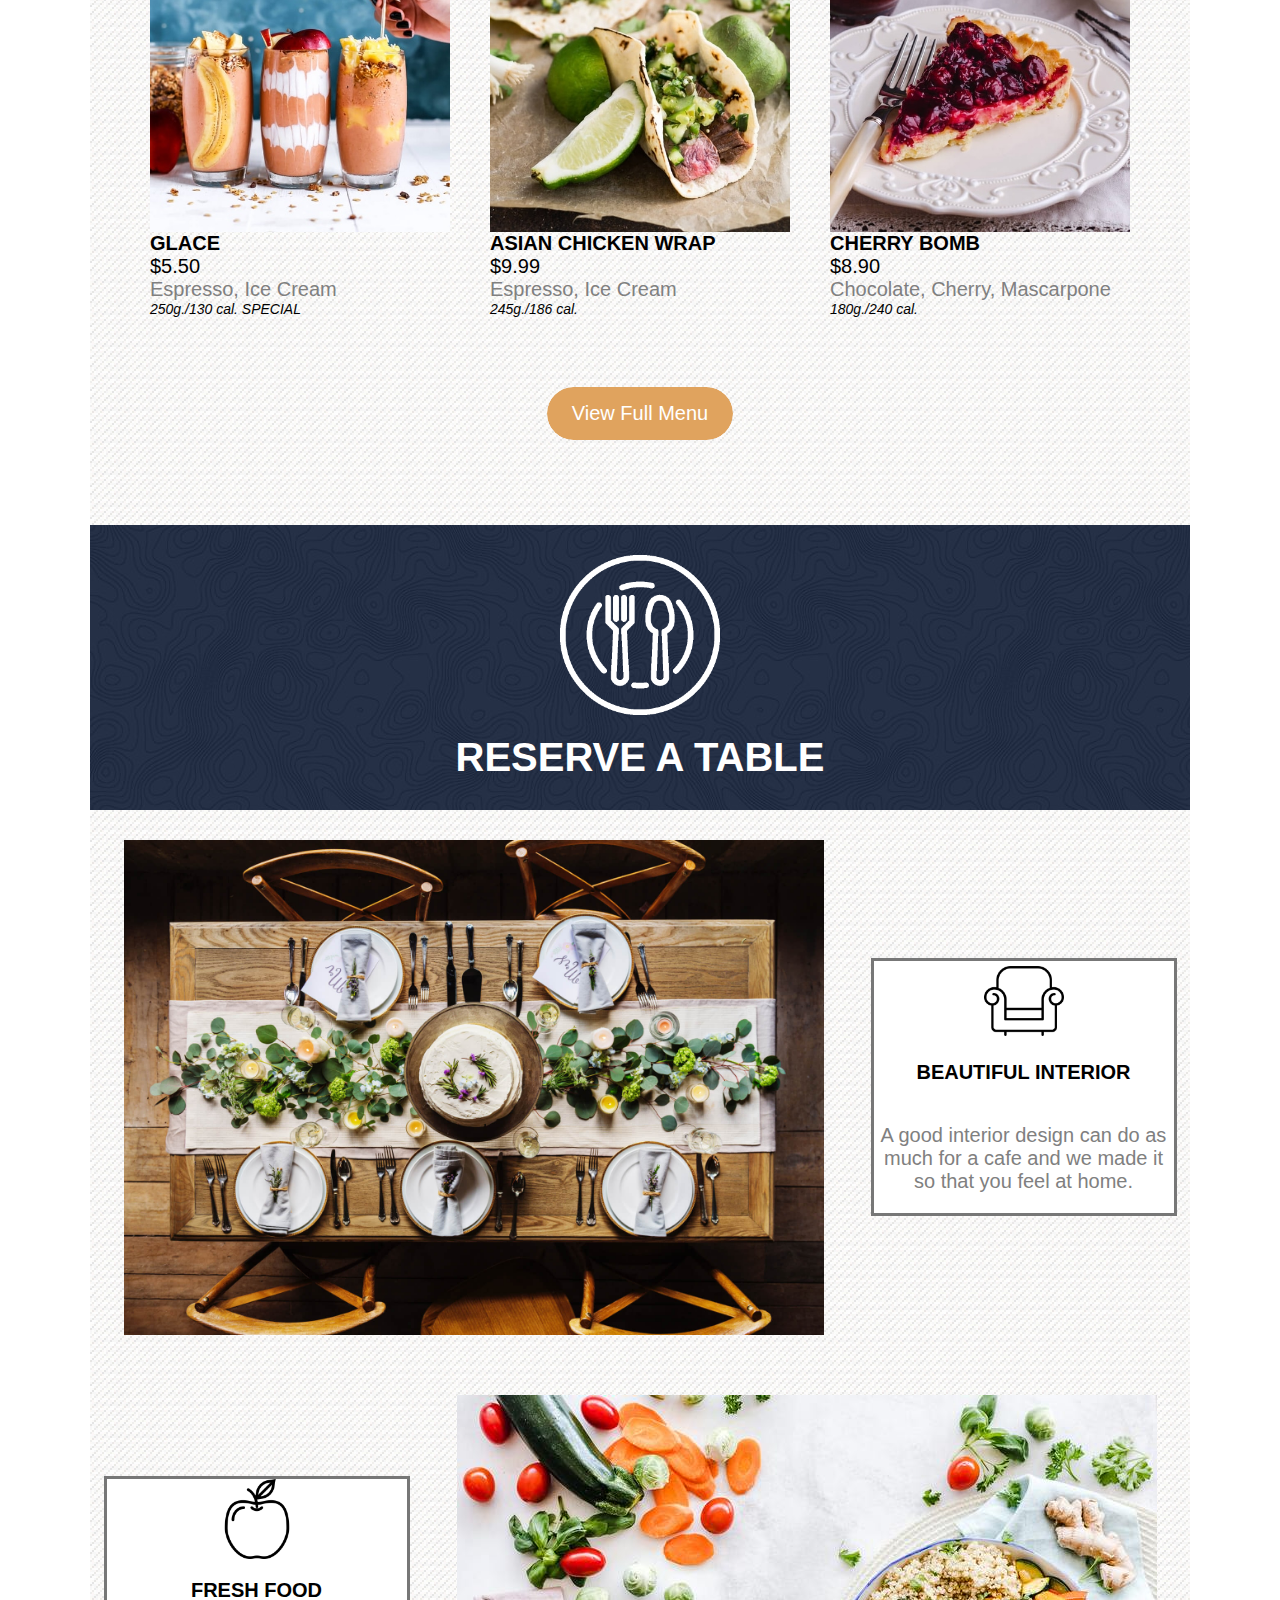
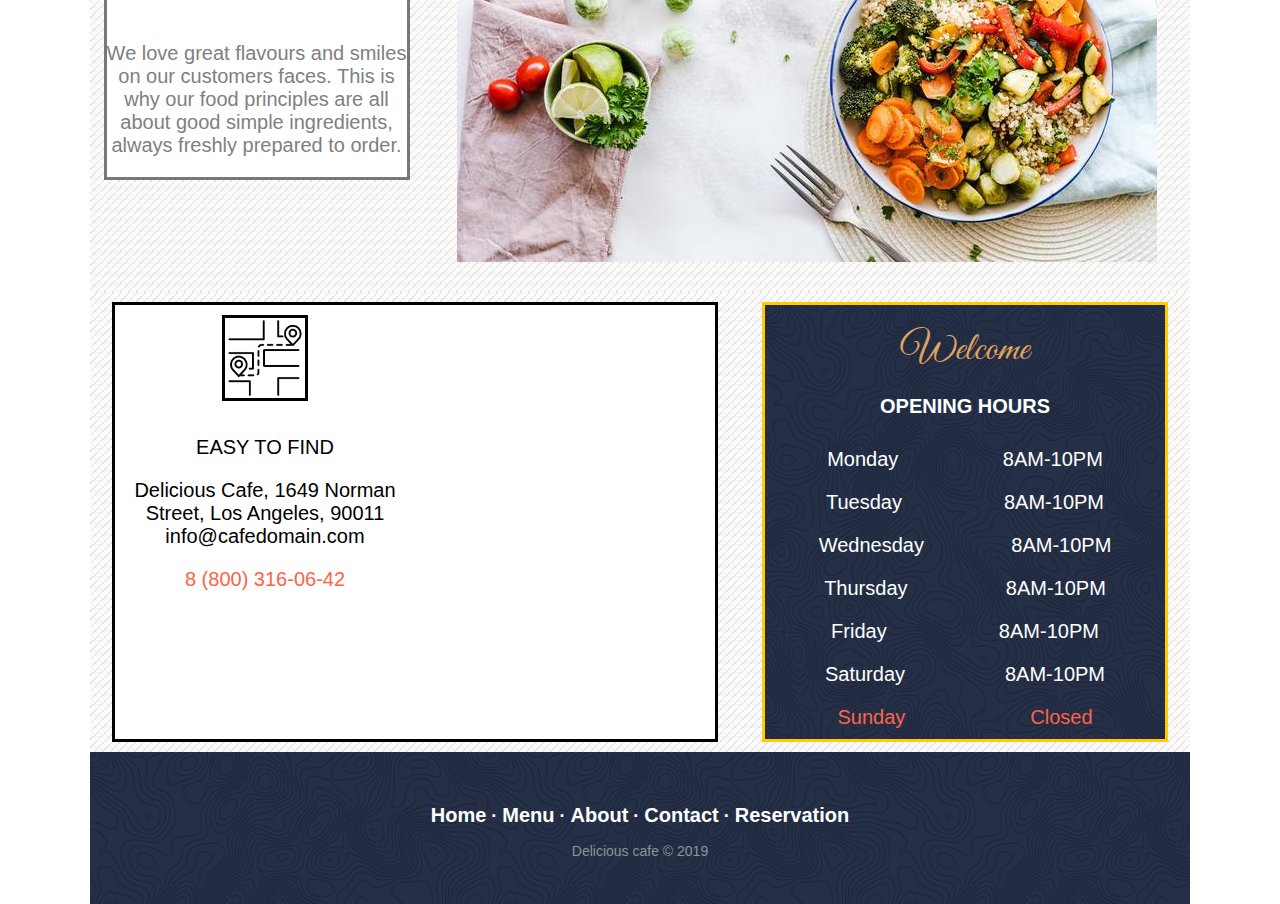
==== commit 638af8e5: "Firat page done" ====
--- a/index.html
+++ b/index.html
@@ -6,6 +6,7 @@
     <meta http-equiv="X-UA-Compatible" content="ie=edge">
     <title>DELICIOUS CAFE</title>
     <link rel="stylesheet" href="css/index.css">
+    <link rel="stylesheet" href="http://maxcdn.bootstrapcdn.com/font-awesome/4.2.0/css/font-awesome.min.css">
 </head>
 <body>
     <header>
@@ -75,7 +76,7 @@
             <div class="menu-box">
                 <div class="box">
                     <img class="menu-img" src="menu/drinks/dr10.jpeg" alt="GLACE">
-                    <div class="menu-position">
+                    <div class="discription">
                         <div class="dish-name">GLACE</div>
                         <div class="dish-price">$5.50</div>
                         <div class="dish-description">Espresso, Ice Cream</div>
@@ -84,7 +85,7 @@
                 </div>
                 <div class="box">
                     <img class="menu-img" src="menu/dinner/din1.jpeg" alt="ASIAN CHICKEN WRAP">
-                    <div class="menu-position">
+                    <div class="discription">
                         <div class="dish-name">ASIAN CHICKEN WRAP</div>
                         <div class="dish-price">$9.99</div>
                         <div class="dish-description">Espresso, Ice Cream</div>
@@ -93,155 +94,126 @@
                 </div>
                 <div class="box">
                     <img class="menu-img" src="menu/desserts/d2.jpeg" alt="CHERRY BOMB">
-                    <div class="menu-position">
+                    <div class="discription">
                         <div class="dish-name">CHERRY BOMB</div>
                         <div class="dish-price">$8.90</div>
-                        <div class="dish-description">Dark Chocolate, Cherry, Mascarpone</div>
+                        <div class="dish-description"> Chocolate, Cherry, Mascarpone</div>
                         <div class="dish-weight">180g./240 cal.</div>
                     </div>
                 </div>
             </div>
-        </div>
-        <div class="reserve-table" style="background-color:blue">
-            <img src="icon/dish1.png" alt="reserve a table icon">
-            <a href="#">RESERVE A TABLE</a>
+            <div class="container">
+                <a href="menu.html" class="button">View Full Menu</a>
+            </div>
+        </div>
+        <div class="reserve-table"">
+            <div class="reserve">
+                    <a href="book.html">
+                        <img src="icon/dish1.png" alt="reserve a table icon">
+                        <p class="big-names">RESERVE A TABLE</p>
+                    </a>
+            </div>
         </div>
         <div class="blog">
-            <div>
+            <div class="blog1">    
                 <div class="blog-photo">
-                    <img src="blog-img/blog1.jpg" alt="nice viev"
-                </div>
+                    <div class="blog-img">
+                            <img src="blog-img/blog1.jpg" alt="nice vue">
+                    </div>
+                    <div class="blog-text">
+                        <img src="icon/armchair.png"   width="200" height="200" alt="chair icon" >
+                        <p class="big-text">BEAUTIFUL INTERIOR</p>
+                        <p class="next-text">A good interior design can do as much for a cafe and we made it so that you feel at home.</p>
+                    </div>
+                </div>
+            </div>    
+        
+            <div class="blog2">
+
+                <div class="blog-photo">
+                        <div class="blog-text">
+                                <img src="icon/apple.png"   width="200" height="200" alt="apple icon" >
+                                <p class="big-text">FRESH FOOD</p>
+                                <p class="next-text">We love great flavours and smiles on our customers faces. This is why our food principles are all about good simple ingredients, always freshly prepared to order.</p>
+                            </div>
+                    <div class="blog-img">
+                        <img src="blog-img/blog2.jpg" alt="fresh food">
+                    </div>
+                </div>
+            </div>
+        </div>
+        <div class="contact-find">
+            
+            <div class="find">
                 <div class="blog-text">
-                    <img src="icon/armchair.png" alt="chair icon" >
-                    <p class="big text">BEAUTIFUL INTERIOR</p>
-                    <p class="next-text">A good interior design can do as much for a cafe and we made it so that you feel at home.</p>
-                </div>
-            </div>
-            <div>
-                <div class="blog-photo">
-                    <img src="blog-img/blog2.jpg" alt="fresh food">
-                </div>
-                <div class="blog-text">
-                    <img src="icon/apple.png" alt="apple icon" >
-                    <p class="big text">FRESH FOOD</p>
-                    <p class="next-text">We love great flavours and smiles on our customers faces. This is why our food principles are all about good simple ingredients, always freshly prepared to order.</p>
-                </div>
-            </div>
-        </div>
-        <div class="special">
-            <div>
-                <div>
-                    <p class="cafe names">DELICIOUS FOOD</p>
-                    <p class="next-text"> Great food, great wine and great people make for a wonderful dining experience.</p>
-                </div>
-                <img src="menu/lunch/l3.jpeg" alt="dish">
-            </div>
-            <div>
-                    <a href="#">View Menus</a>
-            </div>
-            <div>
-                <div>
-                    <p class="like cafe names">SPECIAL EVENTS</p>
-                    <p class="next-text">Make any special event with services and catering from the our Cafe.</p>
-                </div>
-                <img src="blog-img/barmen.jpg" alt="barmen">
-            </div>
-            <div>
-                    <a href="#">Contact Us</a>
-            </div>
-        </div>
-        <div>
-                <div>
-                    <p>WELCOMING ATMOSPHERE</p>
-                    <p>Come with freands after lunch and you can enjoy happy hour 15-18pm!</p>
-                    <img src="blog-img/happy.png" alt="coupon">
-                </div>
-        </div>
-        <div>
-            <div>
-                <p class="special text">Reservation</p>
-                <p class="cafe names">BOOK YOUR TABLE</p>
-                <p class="next-text">Book your table to be sure that you will be able to visit us on holidays and weekends!</p>
-            </div>
-            <div>
-                    <a href="#">Book a table</a>
-            </div>
-            <img src="blog-img/reserv.jpg" alt="reserv table">
-        </div>
-        <div>
-            <div class="find">
-                 <div class="blog-text">
                     <img src="icon/road.png" alt="road icon" >
                     <p class="big text">EASY TO FIND</p>
-                    <p class="next-text">Delicious Cafe, 1649 Norman Street, Los Angeles, 90011 info@cafedomain.com 8 (800) 316-06-42.</p>
-                </div>
-            </div>
-        </div>
-        <div>
+                    <p class="next-text">Delicious Cafe, 1649 Norman Street, Los Angeles, 90011 info@cafedomain.com</p>
+                    <p class="phone">8 (800) 316-06-42</p>
+                </div>
+                    <div class="map">
+                            <iframe src="https://www.google.com/maps/embed?pb=!1m18!1m12!1m3!1d3307.442021597099!2d-118.25919614935131!3d34.00686318052323!2m3!1f0!2f0!3f0!3m2!1i1024!2i768!4f13.1!3m3!1m2!1s0x80c2c861145d08ed%3A0x7e41d9defb816231!2zNDIyNSBTIENlbnRyYWwgQXZlLCBMb3MgQW5nZWxlcywgQ0EgOTAwMTEsINCh0L_QvtC70YPRh9C10L3RliDQqNGC0LDRgtC4INCQ0LzQtdGA0LjQutC4!5e0!3m2!1suk!2sua!4v1554840004293!5m2!1suk!2sua" 
+                        width="300" height="400" frameborder="0" style="border:0" allowfullscreen></iframe>
+                    </div>
+            </div>
             <div class="open-hour">
-                <div>
-                    <p class="special text">Welcome</p>
-                    <p class="cafe names">OPENING HOURS</p>
-                </div>
-                <div>
+                <div class="head-open">
+                    <p class="special-text">Welcome</p>
+                    <p class="cafe-open">OPENING HOURS</p>
+                </div>
+                <div class="time-1">
                     <div>Monday</div>
                     <div>8AM-10PM</div>
                 </div>
-                <div>
+                <div class="time-2">
                     <div>Tuesday</div>
                     <div>8AM-10PM</div>
                 </div>
-                <div>
+                <div class="time-3">
                     <div>Wednesday</div>
                     <div>8AM-10PM</div>
                 </div>
-                <div>
+                <div class="time-4">
                     <div>Thursday</div>
                     <div>8AM-10PM</div>
                 </div>
-                <div>
+                <div class="time-5">
                     <div>Friday</div>
                     <div>8AM-10PM</div>
                 </div>
-                <div>
+                <div class="time-6">
                     <div>Saturday</div>
                     <div>8AM-10PM</div>
                 </div>
-                <div>
+                <div class="time-7">
                     <div>Sunday</div>
                     <div>Closed</div>
                 </div>
             </div>
         </div>
     </main>
-    <footer>
-        <div class="find">
-            <div class="blog-text">
-                <p class="big text">CONTACT INFO</p>
-                <p class="next-text">Delicious Cafe, 1649 Norman Street, Los Angeles, 90011 info@cafedomain.com 8 (800) 316-06-42.</p>
-            </div>
-        </div>
-        <div>
-            <div class="blog-text">
-                <p class="big text">NAVIGATION</p>
-                <ul>
-                    <li><a href="index.html">HOME</a></li>
-                    <li><a href="menu.html">MENU</a></li>
-                    <li><a href="about.html">ABOUT</a></li>
-                    <li><a href="contact.html">CONTACT</a></li>
-                    <li><a href="book.html">Reservation</a></li>
-                </ul>
-            </div>
-        </div>
-            <div class="find">
-            <div class="blog-text">
-                <p class="big text">WE IN SOCIAL NETWORKS</p>
-                <ul>
-                    <li><a href="#">Facebook</a></li>
-                    <li><a href="#">Instagram</a></li>
-                </ul>
-            </div>
-        </div>
-    </footer>
+
+            <footer class="footer-distributed">
+
+                 
+                    <div class="footer-left">
+        
+                        <p class="footer-links">
+                            <a href="index.html">Home</a>
+                            ·
+                            <a href="menu.html">Menu</a>
+                            ·
+                            <a href="about.html">About</a>
+                            ·
+                            <a href="contact.html">Contact</a>
+                            ·
+                            <a href="book.html">Reservation</a>
+                        </p>
+        
+                        <p>Delicious cafe &copy; 2019</p>
+                    </div>
+        
+                </footer>
+
 </body>
 </html>
--- a/css/index.css
+++ b/css/index.css
@@ -33,6 +33,11 @@
     color: #ffcc00;
     text-align: center;
 }
+
+header .banner .header-nav .logo a{
+    padding: 30px;
+}
+
 header .banner .header-nav .space-content {
     display: flex;
     margin-left: 80px;
@@ -148,9 +153,25 @@
         justify-content: space-around;
         flex-shrink: wrap;
     }
-}
-
-
+
+    .footer-distributed .footer-left,
+	.footer-distributed .footer-right{
+		text-align: center;
+	}
+
+	.footer-distributed .footer-right{
+		float: none;
+		margin: 0 auto 20px;
+	}
+
+	.footer-distributed .footer-left p.footer-links{
+		line-height: 1.8;
+	}
+}
+
+header .container .button {
+    margin: 10px 20px 10px 20px;
+}
 
 .button {
   display: inline-block;
@@ -267,6 +288,12 @@
     background-image: url(../fon/white-fon.jpg)
 }
 
+main .menu-box{
+    display: flex;
+    flex-wrap: wrap;
+    justify-content: center;
+}
+
 main .menu-box .box {
     display: flex;
     flex-direction: column;
@@ -275,9 +302,273 @@
 }
 
 main .menu-box .box .menu-img {
-    display: flex;
+    max-height: 300px;
     max-width: 300px;
     max-height: 300px;
 }
 
-
+main .menu-box .box .discription .dish-name {
+    font-weight: bold;
+}
+
+main .menu-box .box .discription .dish-description {
+    color: gray;
+}
+main .menu-box .box .discription .dish-weight {
+    font-size: 0.7rem;
+    font-style: italic;
+}
+
+main .reserve-table {
+    background-image: url("../fon/blue-fon.jpg");
+    max-height: 300px;
+}
+
+main .reserve-table .reserve {
+    display: flex;
+    justify-content: center;
+    padding: 30px 30px 30px 30px;
+}
+
+main .reserve-table .reserve img {
+    width: 160px;
+    height: 160px;
+}
+
+main .reserve-table .reserve a {
+    display: flex;
+    flex-direction: column;
+    justify-content: center;
+    align-items: center;
+}
+
+main .reserve-table .reserve .big-names {
+        margin: 20px 20px 0px 20px;
+        font-size: 2rem;
+        font-weight: bold;
+        color: white;
+}
+
+main .blog {
+    background-image: url("../fon/white-fon.jpg");
+    min-height: 700px;
+    
+}
+
+main .blog-photo .blog-img img {
+    width: 100%;
+    max-width: 700px;
+    height: auto;
+    display: block;
+    padding: 30px 30px 30px 30px;
+}
+
+
+main .blog .blog-text {
+    display: flex;
+    flex-direction: column;
+    align-items: center;
+    background-color: #fff;
+    border: #777;
+    border-style: solid;
+    max-width: 300px;
+    max-height: 300px;
+    margin: 10px;
+}
+
+main .blog .blog-text .big-text {
+    font-weight: bold;
+    font-size: 1.5 rem;
+}
+
+main .blog .blog-text .next-text {
+    color: gray;
+    text-align: center;
+}
+
+main .blog .blog1 .blog-photo {
+    display: flex;
+    align-items: center;
+    flex-wrap: wrap;
+    justify-content: space-around;
+}
+
+main .blog .blog2 .blog-photo {
+    display: flex;
+    align-items: center;
+    flex-wrap: wrap;
+    justify-content: space-around;
+}
+
+main .blog .blog-text img {
+    max-width: 80px;
+    height: auto;
+}
+
+
+main .contact-find {
+    background-image: url("../fon/white-fon.jpg");
+    display: flex;
+    justify-content: space-around;
+    text-align: center;
+    flex-wrap: wrap;
+}
+
+main .find {
+    background-color: #fff;
+    border-block-start-style: solid;
+    border-style: solid;
+    max-width: 600px;
+    max-height: auto;
+    display: flex;
+    flex-direction: row;
+    justify-content: center;
+    text-align: center;
+    margin: 10px;
+}
+
+main .find img {
+    margin: 10px;
+    max-width: 80px;
+    height: auto;
+    border-style: solid;
+}
+
+main .find .phone {
+    color: tomato;
+}
+
+/*main .find .map  iframe{
+    height: 400;
+    width: 350;
+} */
+ 
+main .contact-find .open-hour {
+    background-image: url("../fon/blue-fon.jpg");
+    color: #fff;
+    width: 400px;
+    border-style: solid;
+    margin: 10px;
+    border-color: #ffcc00;
+}
+
+main .open-hour .head-open {
+    display: flex;
+    flex-direction: column;
+    text-align: center;
+}
+
+main .open-hour .head-open .cafe-open {
+    font-weight: bold;
+}
+
+main .open-hour .time-1 {
+    display: flex;
+    flex-direction: row;
+    justify-content: space-around;
+    text-align: center;
+    padding: 10px;
+}
+
+main .open-hour .time-2 {
+    display: flex;
+    flex-direction: row;
+    justify-content: space-around;
+    text-align: center;
+    padding: 10px;
+}
+
+main .open-hour .time-3 {
+    display: flex;
+    flex-direction: row;
+    justify-content: space-around;
+    text-align: center;
+    padding: 10px;
+}
+
+main .open-hour .time-4 {
+    display: flex;
+    flex-direction: row;
+    justify-content: space-around;
+    text-align: center;
+    padding: 10px;
+}
+
+main .open-hour .time-5 {
+    display: flex;
+    flex-direction: row;
+    justify-content: space-around;
+    text-align: center;
+    padding: 10px;
+}
+
+main .open-hour .time-6 {
+    display: flex;
+    flex-direction: row;
+    justify-content: space-around;
+    text-align: center;
+    padding: 10px;
+}
+
+main .open-hour .time-7 {
+    display: flex;
+    flex-direction: row;
+    justify-content: space-around;
+    text-align: center;
+    color: tomato;
+    padding: 10px;
+}
+
+footer {
+    background-image: url("../fon/blue-fon.jpg");
+}
+
+
+.footer-distributed{
+	background-color: #292c2f;
+	box-shadow: 0 1px 1px 0 rgba(0, 0, 0, 0.12);
+	box-sizing: border-box;
+	width: 100%;
+	text-align: left;
+	font: normal 16px sans-serif;
+
+	padding: 45px 50px;
+}
+
+.footer-distributed .footer-left p{
+	color:  #8f9296;
+	font-size: 14px;
+	margin: 0;
+}
+
+/* Footer links */
+
+.footer-distributed p.footer-links{
+	font-size:18px;
+	font-weight: bold;
+	color:  #ffffff;
+	margin: 0 0 10px;
+	padding: 0;
+}
+
+.footer-distributed p.footer-links a{
+	display:inline-block;
+	line-height: 1.8;
+	text-decoration: none;
+	color:  inherit;
+}
+
+.footer-distributed .footer-right a{
+	display: inline-block;
+	width: 35px;
+	height: 35px;
+	background-color:  #33383b;
+	border-radius: 2px;
+
+	font-size: 20px;
+	color: #ffffff;
+	text-align: center;
+	line-height: 35px;
+
+	margin-left: 3px;
+}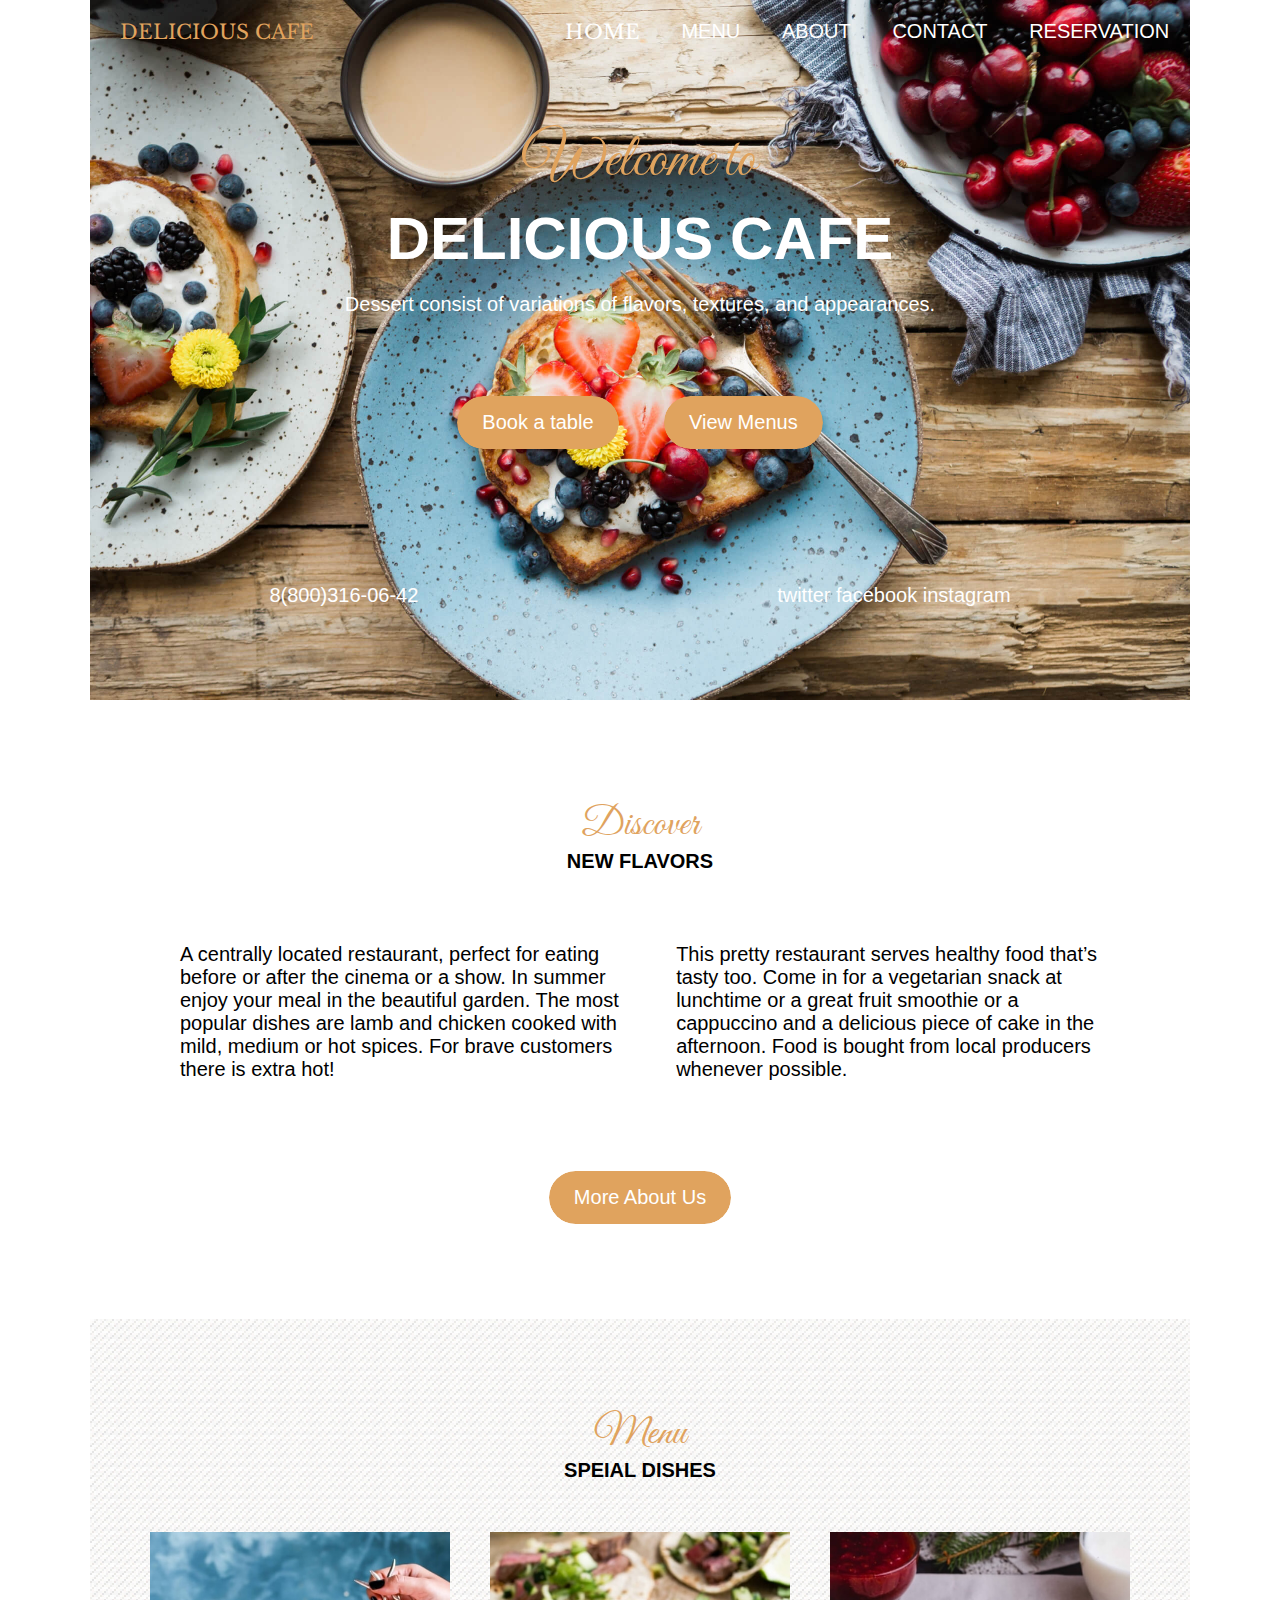
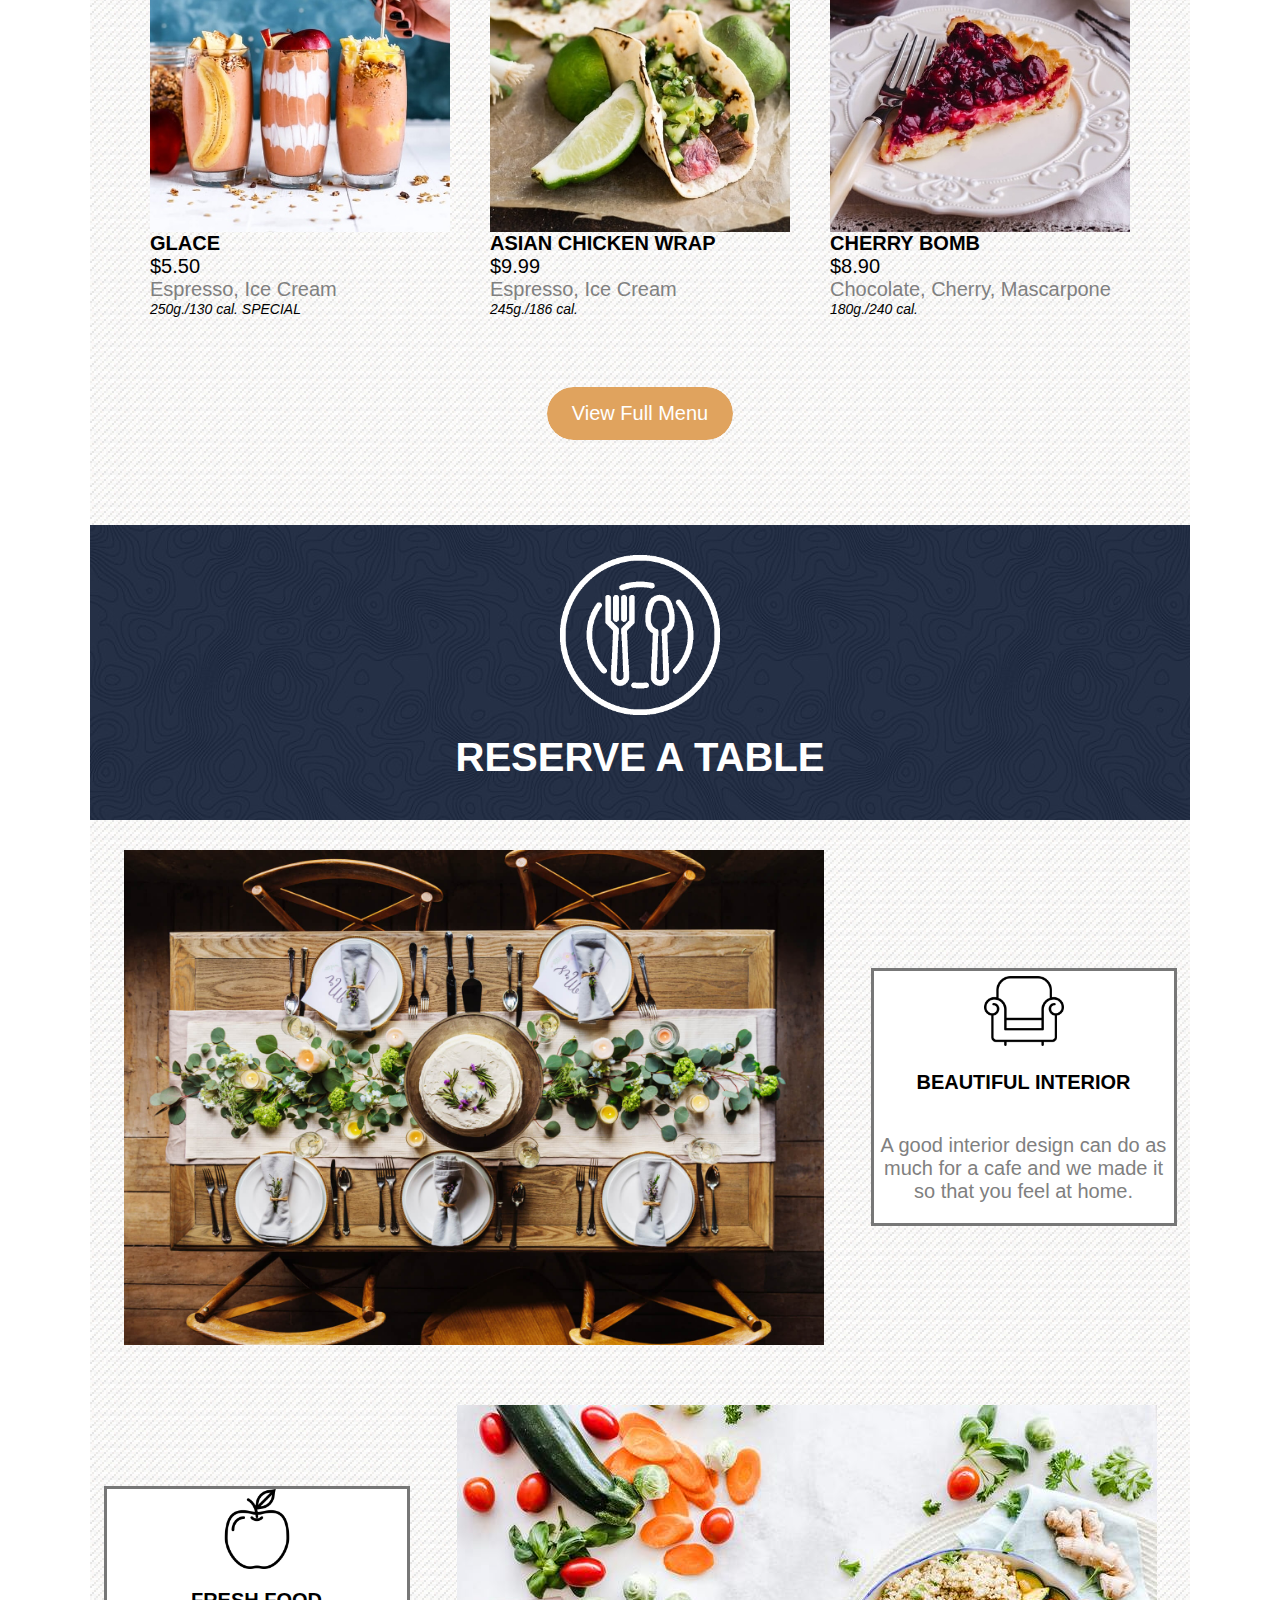
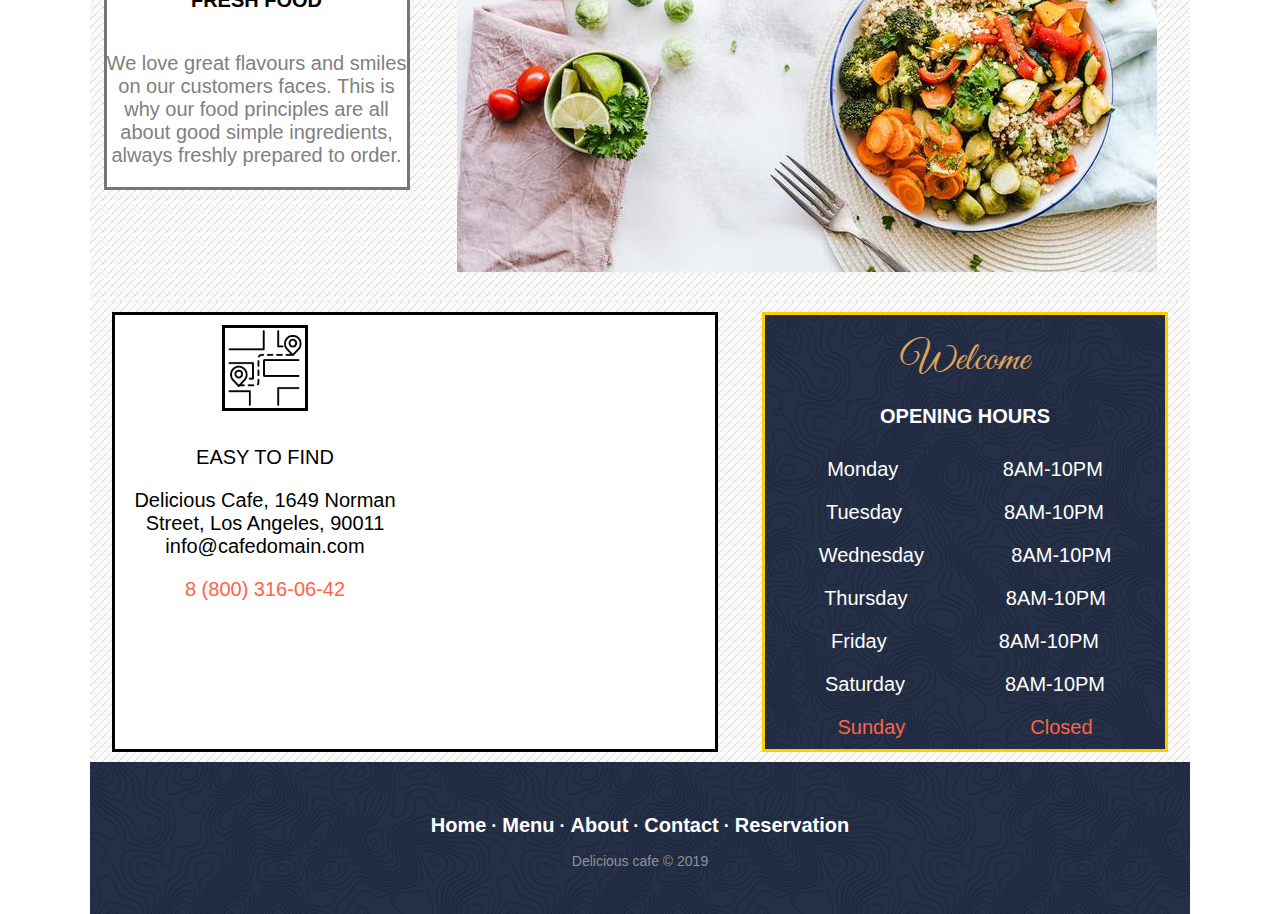
==== commit 6f55ccdb: "second page done" ====
--- a/index.html
+++ b/index.html
@@ -39,7 +39,7 @@
                         <a href="menu.html" class="button">View Menus</a>
                     </div>    
                 </div>
-        </div>
+            </div>
         <div class="banner-footer">
             <p class="phone">8(800)316-06-42</p>
             <div class="social">    
@@ -215,5 +215,6 @@
         
                 </footer>
 
+                
 </body>
 </html>
--- a/css/index.css
+++ b/css/index.css
@@ -322,12 +322,14 @@
 main .reserve-table {
     background-image: url("../fon/blue-fon.jpg");
     max-height: 300px;
+    text-align: center;
 }
 
 main .reserve-table .reserve {
     display: flex;
     justify-content: center;
     padding: 30px 30px 30px 30px;
+    text-align: center;
 }
 
 main .reserve-table .reserve img {
@@ -343,10 +345,11 @@
 }
 
 main .reserve-table .reserve .big-names {
-        margin: 20px 20px 0px 20px;
+        margin: 20px 20px 10px 20px;
         font-size: 2rem;
         font-weight: bold;
         color: white;
+        text-align: center;
 }
 
 main .blog {
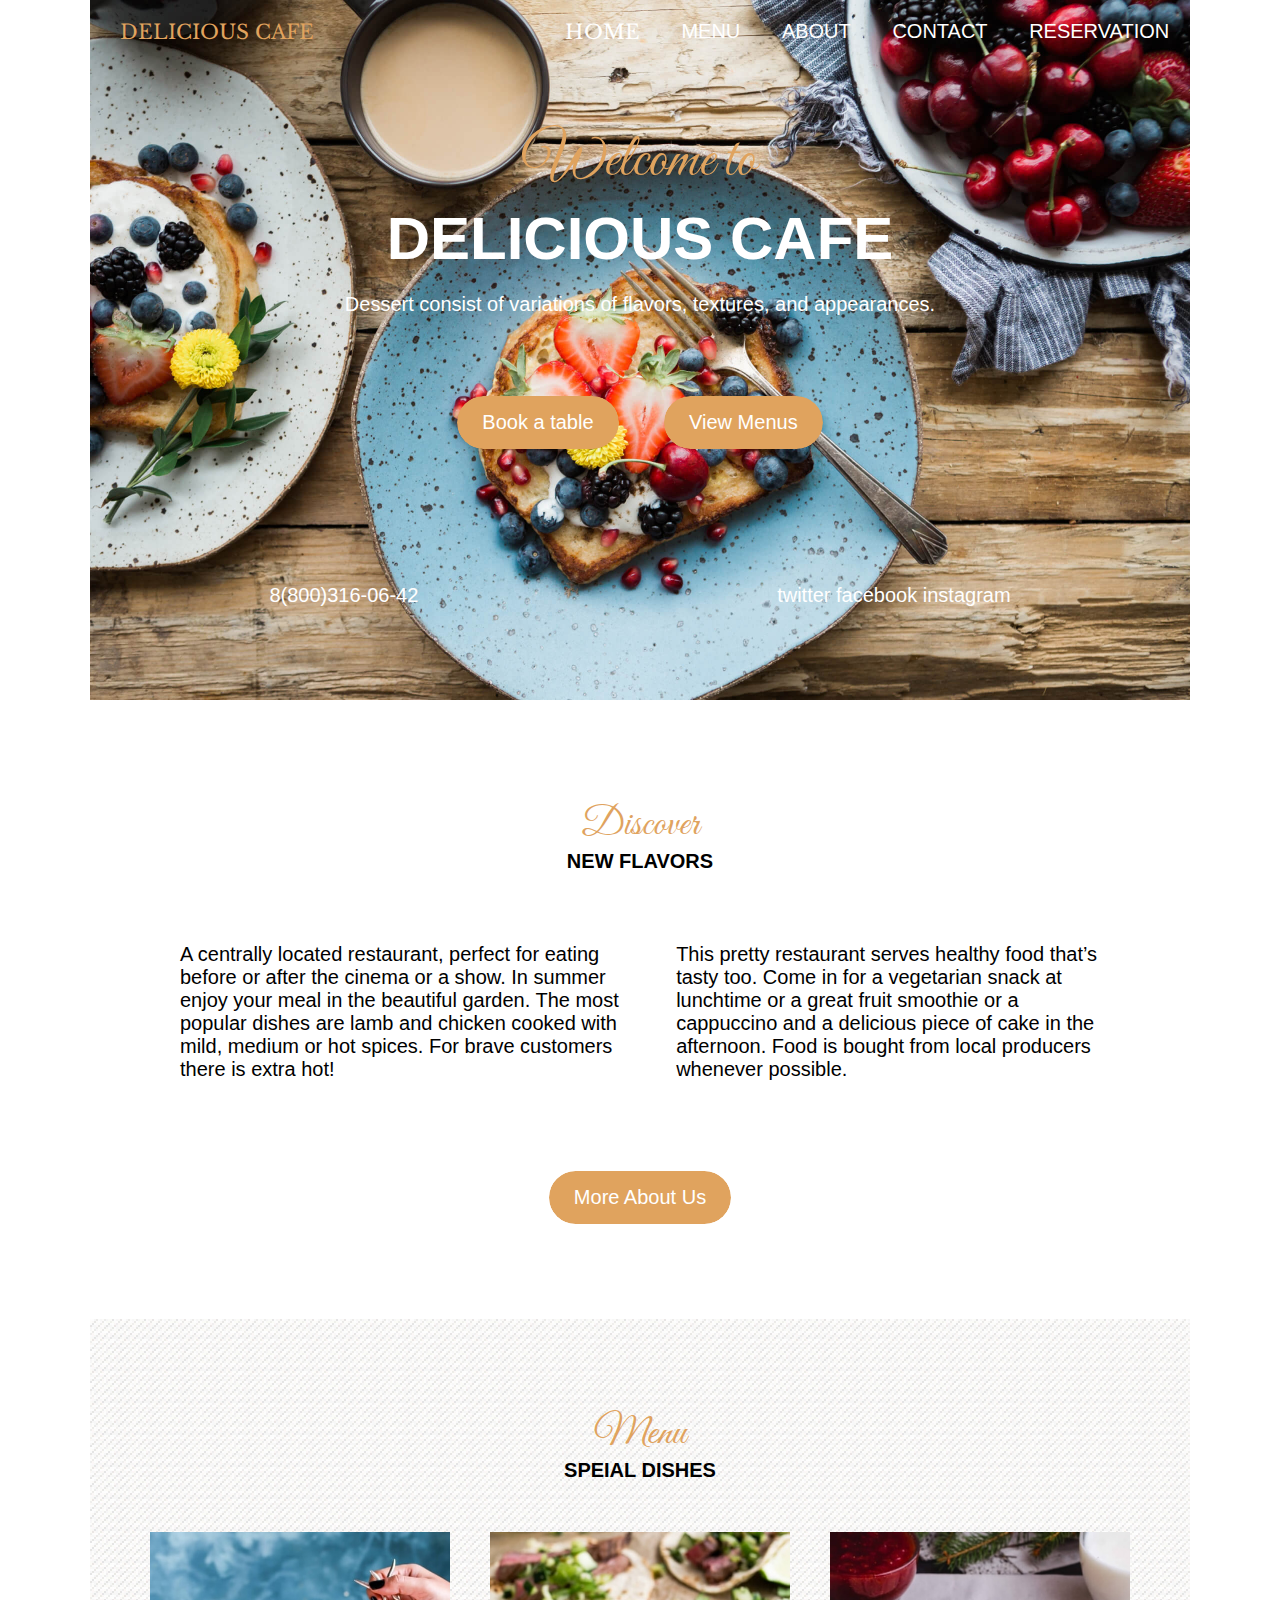
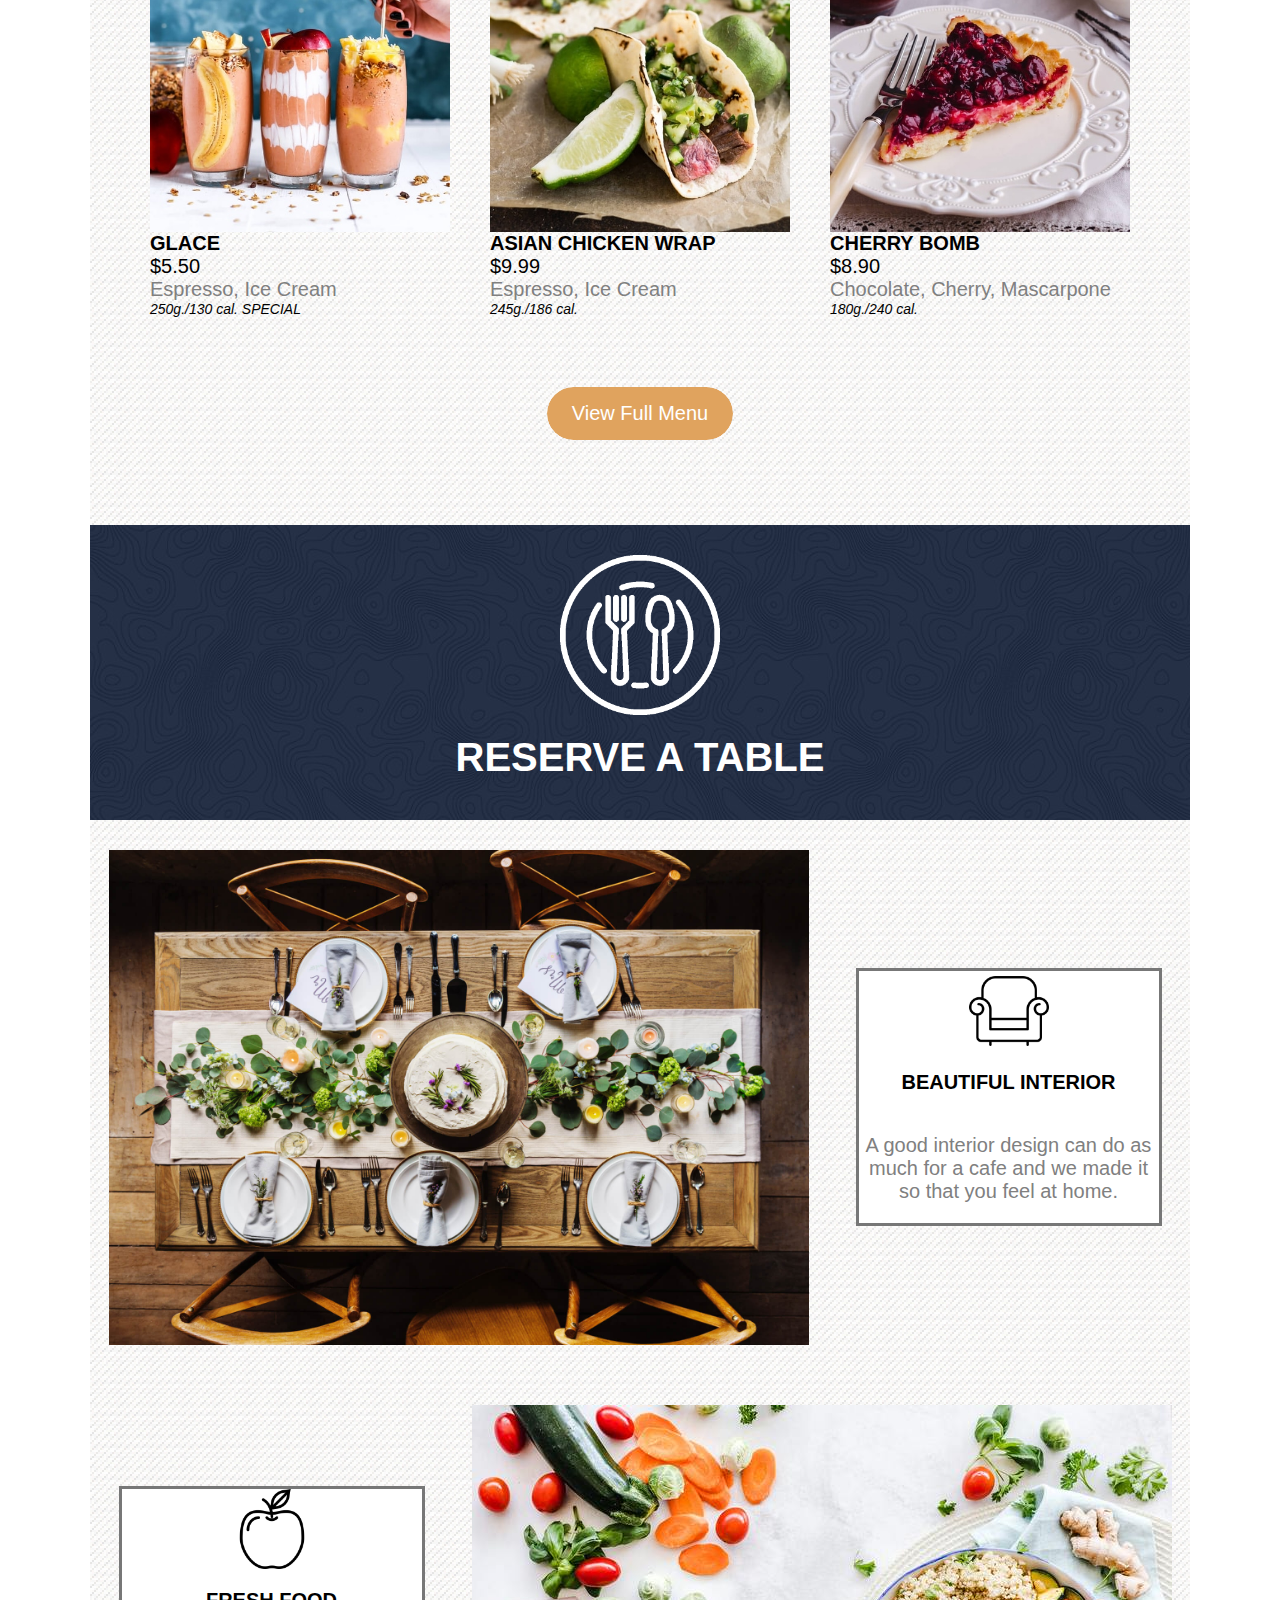
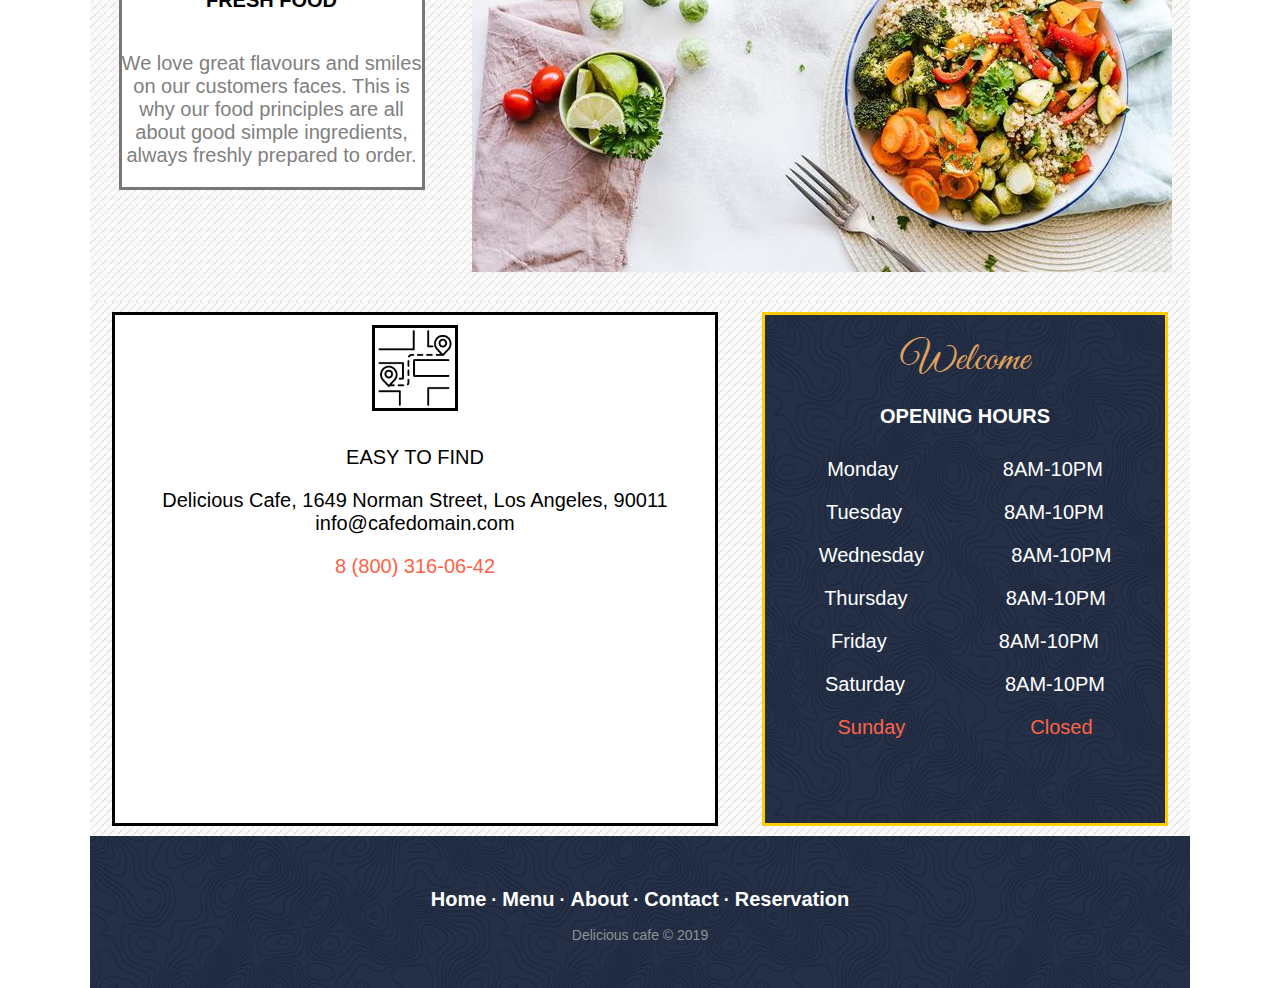
==== commit 15b695da: "final ver" ====
--- a/index.html
+++ b/index.html
@@ -6,7 +6,6 @@
     <meta http-equiv="X-UA-Compatible" content="ie=edge">
     <title>DELICIOUS CAFE</title>
     <link rel="stylesheet" href="css/index.css">
-    <link rel="stylesheet" href="http://maxcdn.bootstrapcdn.com/font-awesome/4.2.0/css/font-awesome.min.css">
 </head>
 <body>
     <header>
@@ -106,7 +105,7 @@
                 <a href="menu.html" class="button">View Full Menu</a>
             </div>
         </div>
-        <div class="reserve-table"">
+        <div class="reserve-table">
             <div class="reserve">
                     <a href="book.html">
                         <img src="icon/dish1.png" alt="reserve a table icon">
@@ -153,7 +152,7 @@
                 </div>
                     <div class="map">
                             <iframe src="https://www.google.com/maps/embed?pb=!1m18!1m12!1m3!1d3307.442021597099!2d-118.25919614935131!3d34.00686318052323!2m3!1f0!2f0!3f0!3m2!1i1024!2i768!4f13.1!3m3!1m2!1s0x80c2c861145d08ed%3A0x7e41d9defb816231!2zNDIyNSBTIENlbnRyYWwgQXZlLCBMb3MgQW5nZWxlcywgQ0EgOTAwMTEsINCh0L_QvtC70YPRh9C10L3RliDQqNGC0LDRgtC4INCQ0LzQtdGA0LjQutC4!5e0!3m2!1suk!2sua!4v1554840004293!5m2!1suk!2sua" 
-                        width="300" height="400" frameborder="0" style="border:0" allowfullscreen></iframe>
+                            frameborder="0" style="border:0" allowfullscreen></iframe>
                     </div>
             </div>
             <div class="open-hour">
--- a/css/index.css
+++ b/css/index.css
@@ -363,7 +363,7 @@
     max-width: 700px;
     height: auto;
     display: block;
-    padding: 30px 30px 30px 30px;
+    padding: 30px 0px 30px 0px;
 }
 
 
@@ -428,6 +428,8 @@
     justify-content: center;
     text-align: center;
     margin: 10px;
+    display: flex;
+    flex-wrap: wrap;
 }
 
 main .find img {
@@ -437,14 +439,19 @@
     border-style: solid;
 }
 
+main .find .next-text {
+    padding: 0px 10px 0px 10px;
+}
+
 main .find .phone {
     color: tomato;
 }
 
-/*main .find .map  iframe{
-    height: 400;
-    width: 350;
-} */
+main .find .map  iframe{
+    padding: 0px 0px 20px 0px;
+    height: 200px;
+    width: 100%;
+} 
  
 main .contact-find .open-hour {
     background-image: url("../fon/blue-fon.jpg");
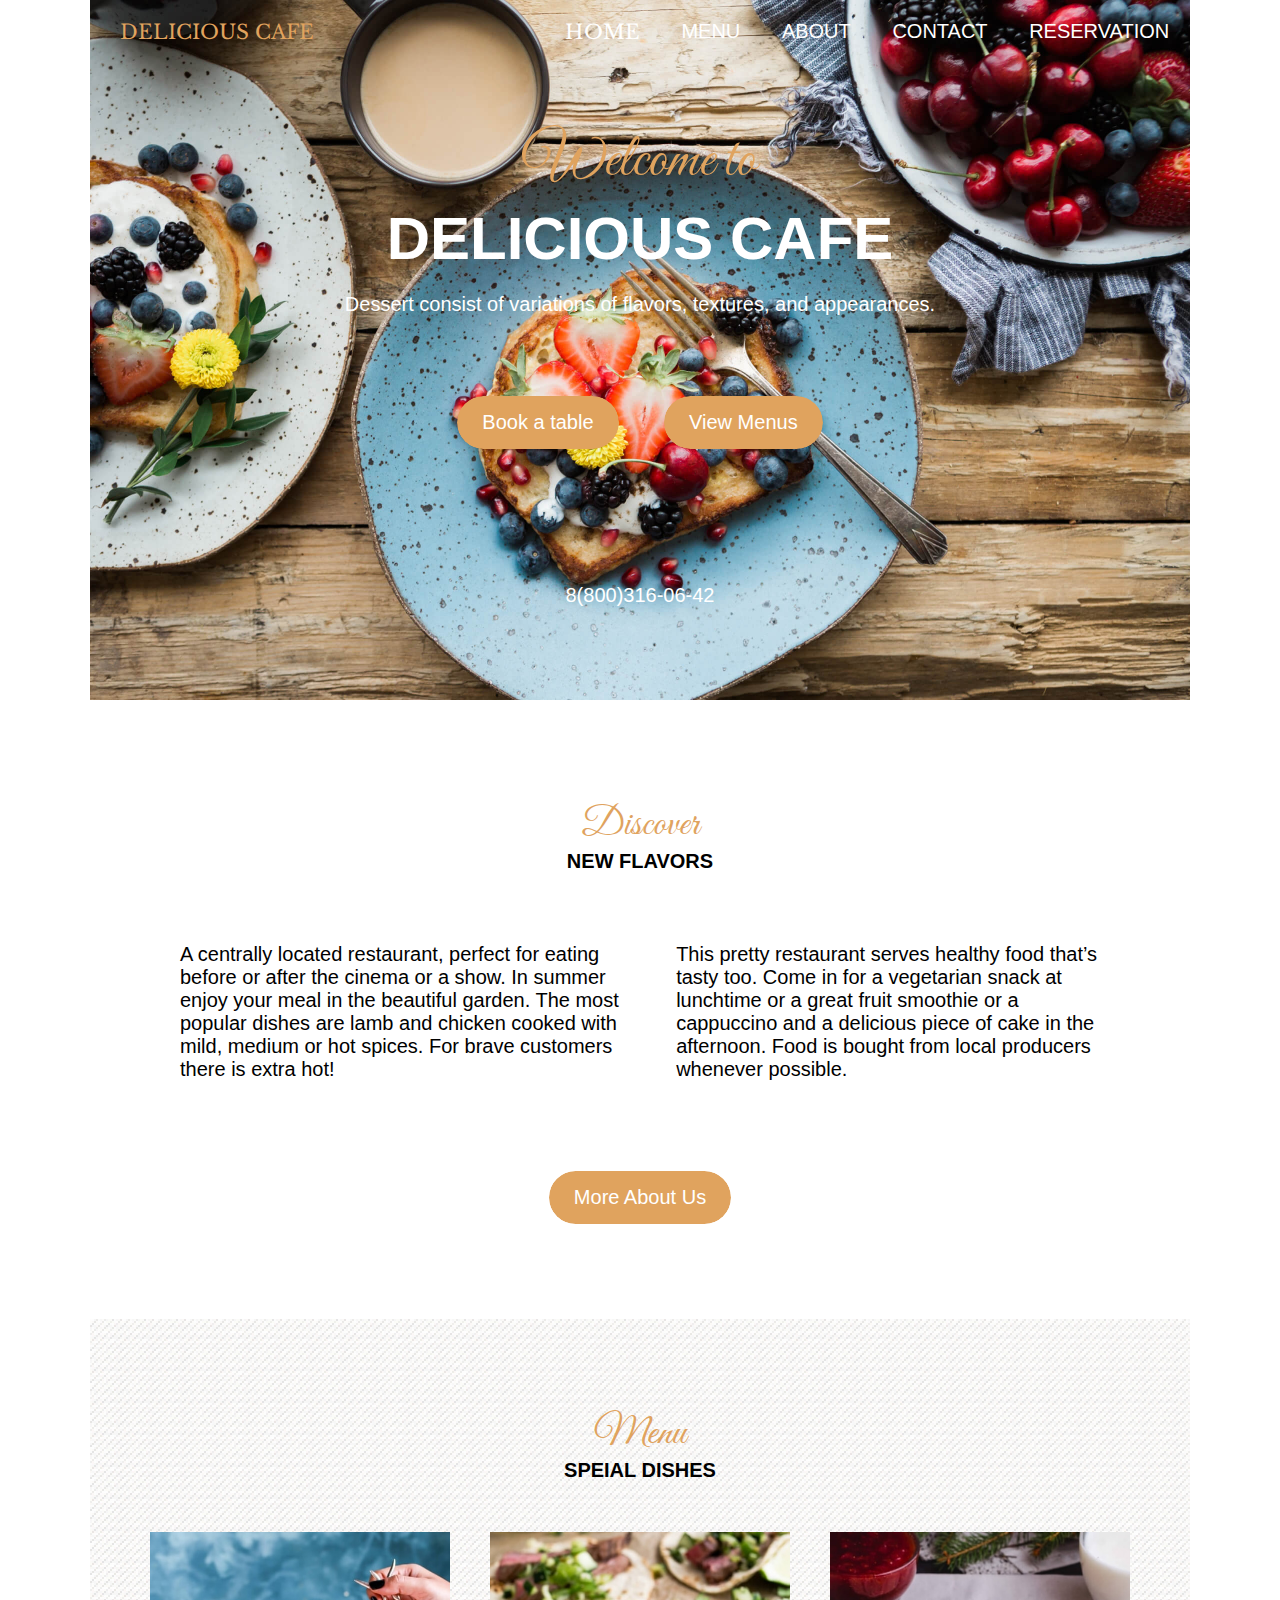
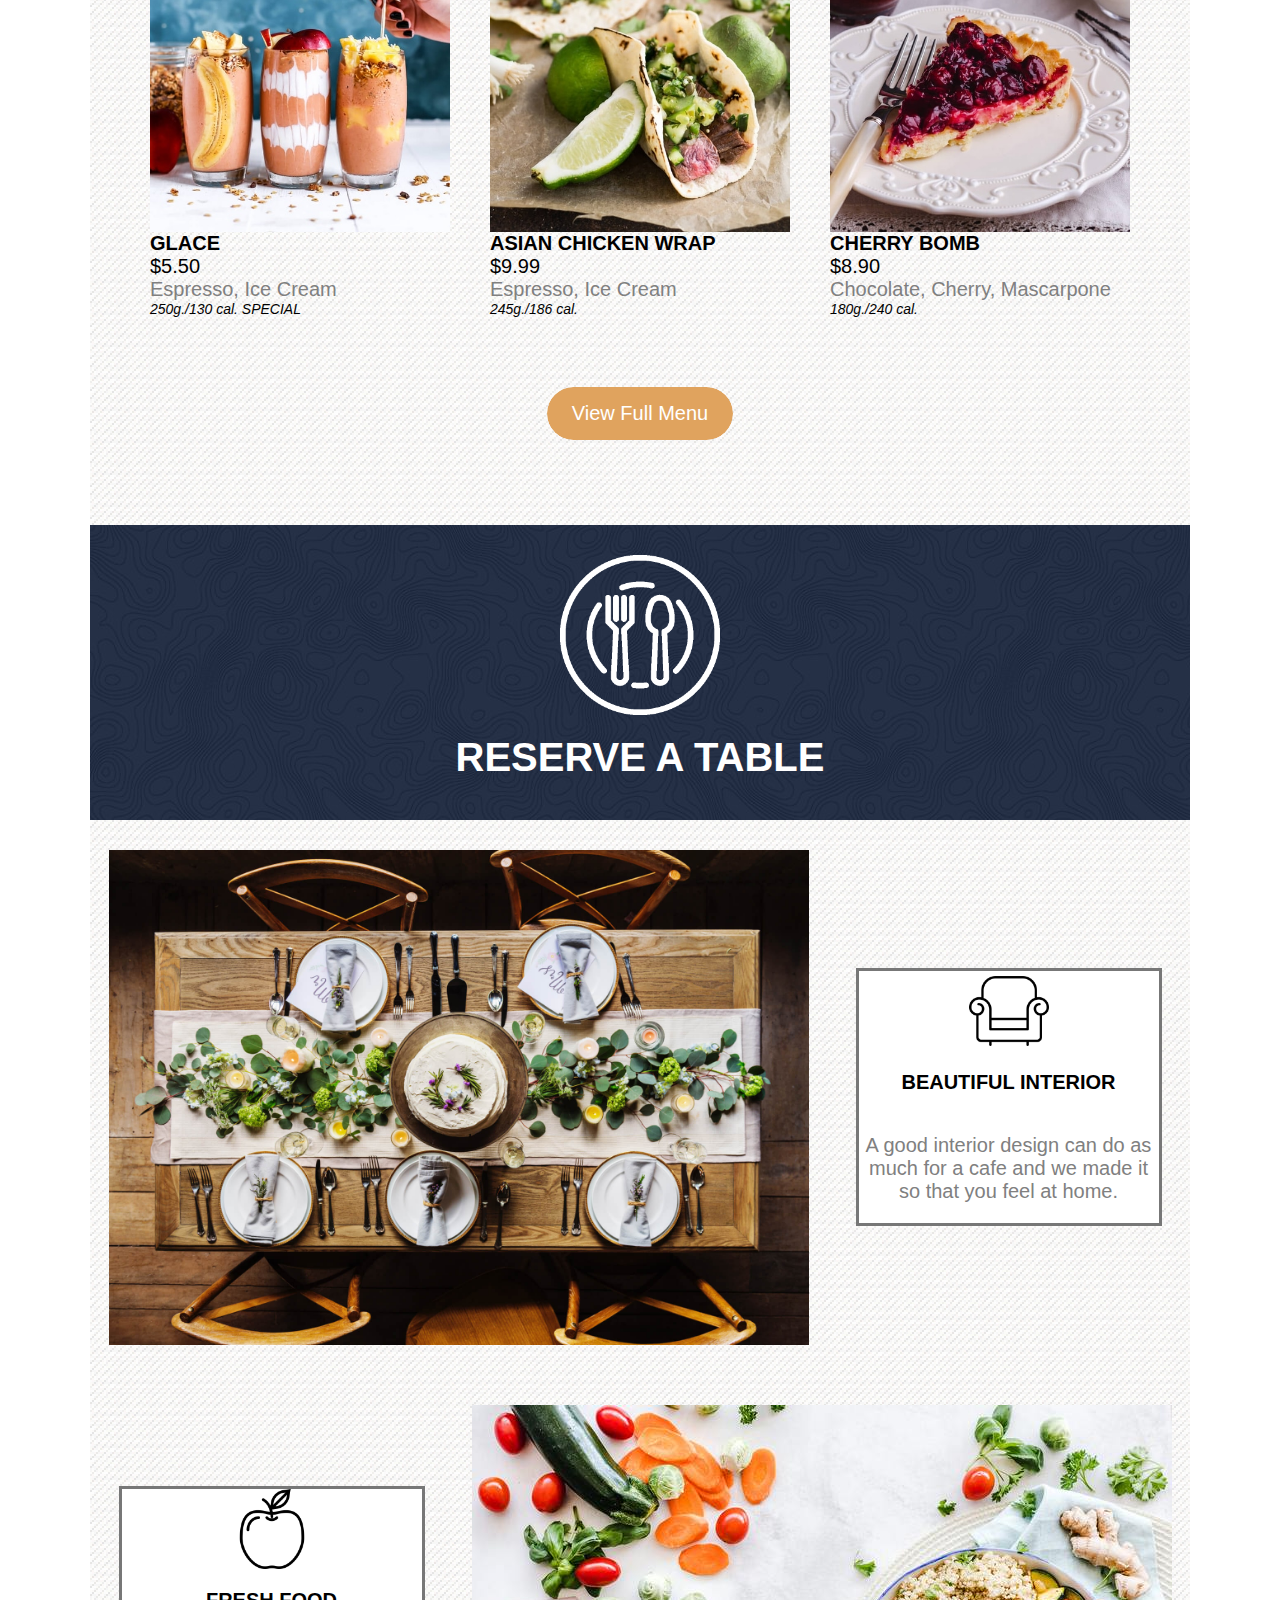
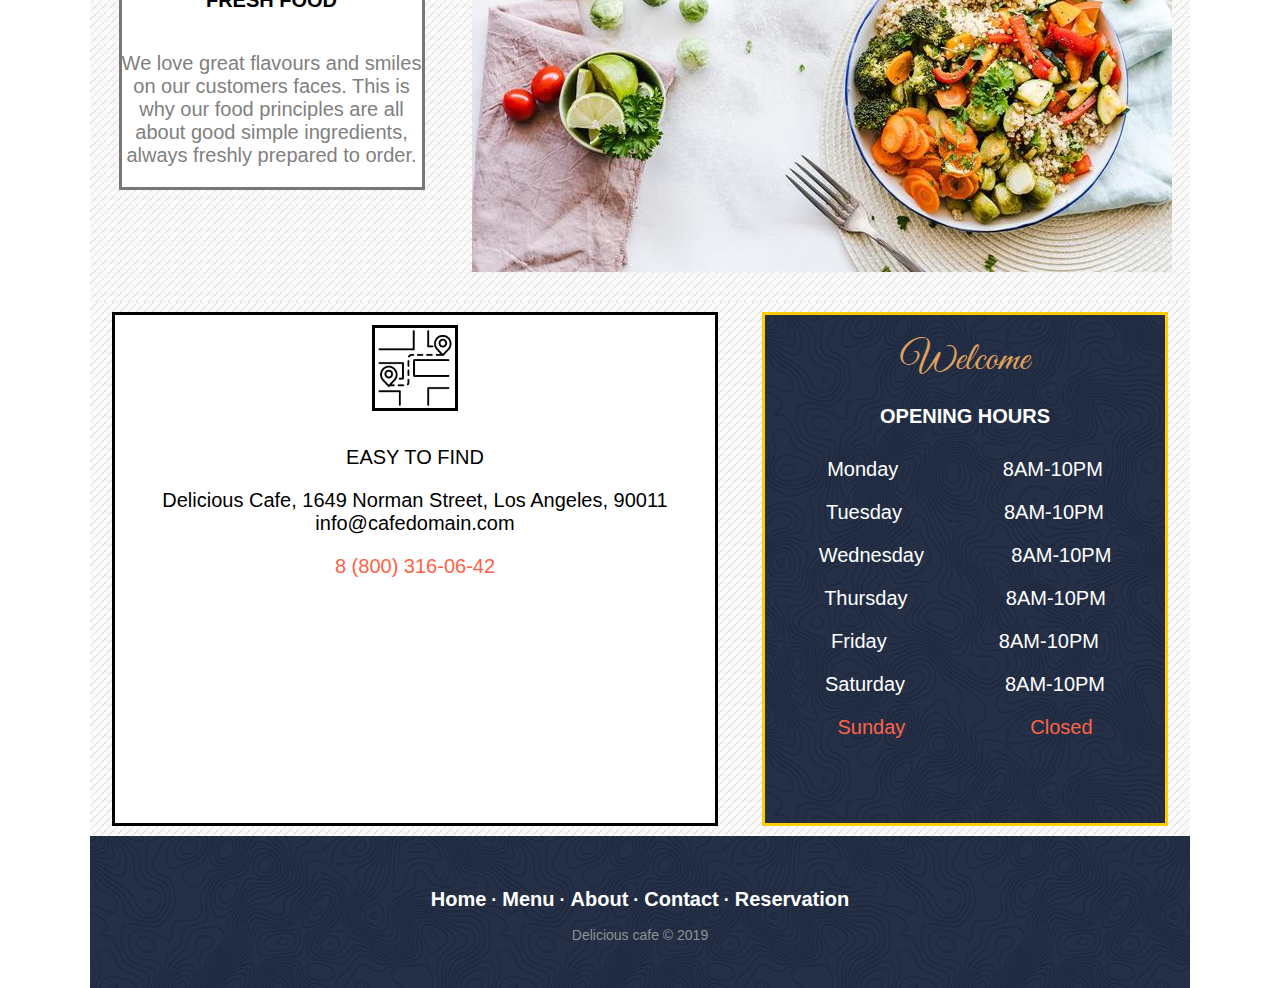
==== commit 068315d3: "gfinal ver" ====
--- a/index.html
+++ b/index.html
@@ -41,11 +41,6 @@
             </div>
         <div class="banner-footer">
             <p class="phone">8(800)316-06-42</p>
-            <div class="social">    
-                <a>twitter</a>
-                <a>facebook</a>
-                <a>instagram</a>
-            </div>    
         </div>
     </header>
 
@@ -126,9 +121,7 @@
                     </div>
                 </div>
             </div>    
-        
             <div class="blog2">
-
                 <div class="blog-photo">
                         <div class="blog-text">
                                 <img src="icon/apple.png"   width="200" height="200" alt="apple icon" >
@@ -142,7 +135,6 @@
             </div>
         </div>
         <div class="contact-find">
-            
             <div class="find">
                 <div class="blog-text">
                     <img src="icon/road.png" alt="road icon" >
@@ -191,7 +183,6 @@
             </div>
         </div>
     </main>
-
             <footer class="footer-distributed">
 
                  
@@ -208,12 +199,8 @@
                             ·
                             <a href="book.html">Reservation</a>
                         </p>
-        
                         <p>Delicious cafe &copy; 2019</p>
                     </div>
-        
                 </footer>
-
-                
 </body>
 </html>
--- a/css/index.css
+++ b/css/index.css
@@ -419,7 +419,6 @@
 
 main .find {
     background-color: #fff;
-    border-block-start-style: solid;
     border-style: solid;
     max-width: 600px;
     max-height: auto;
